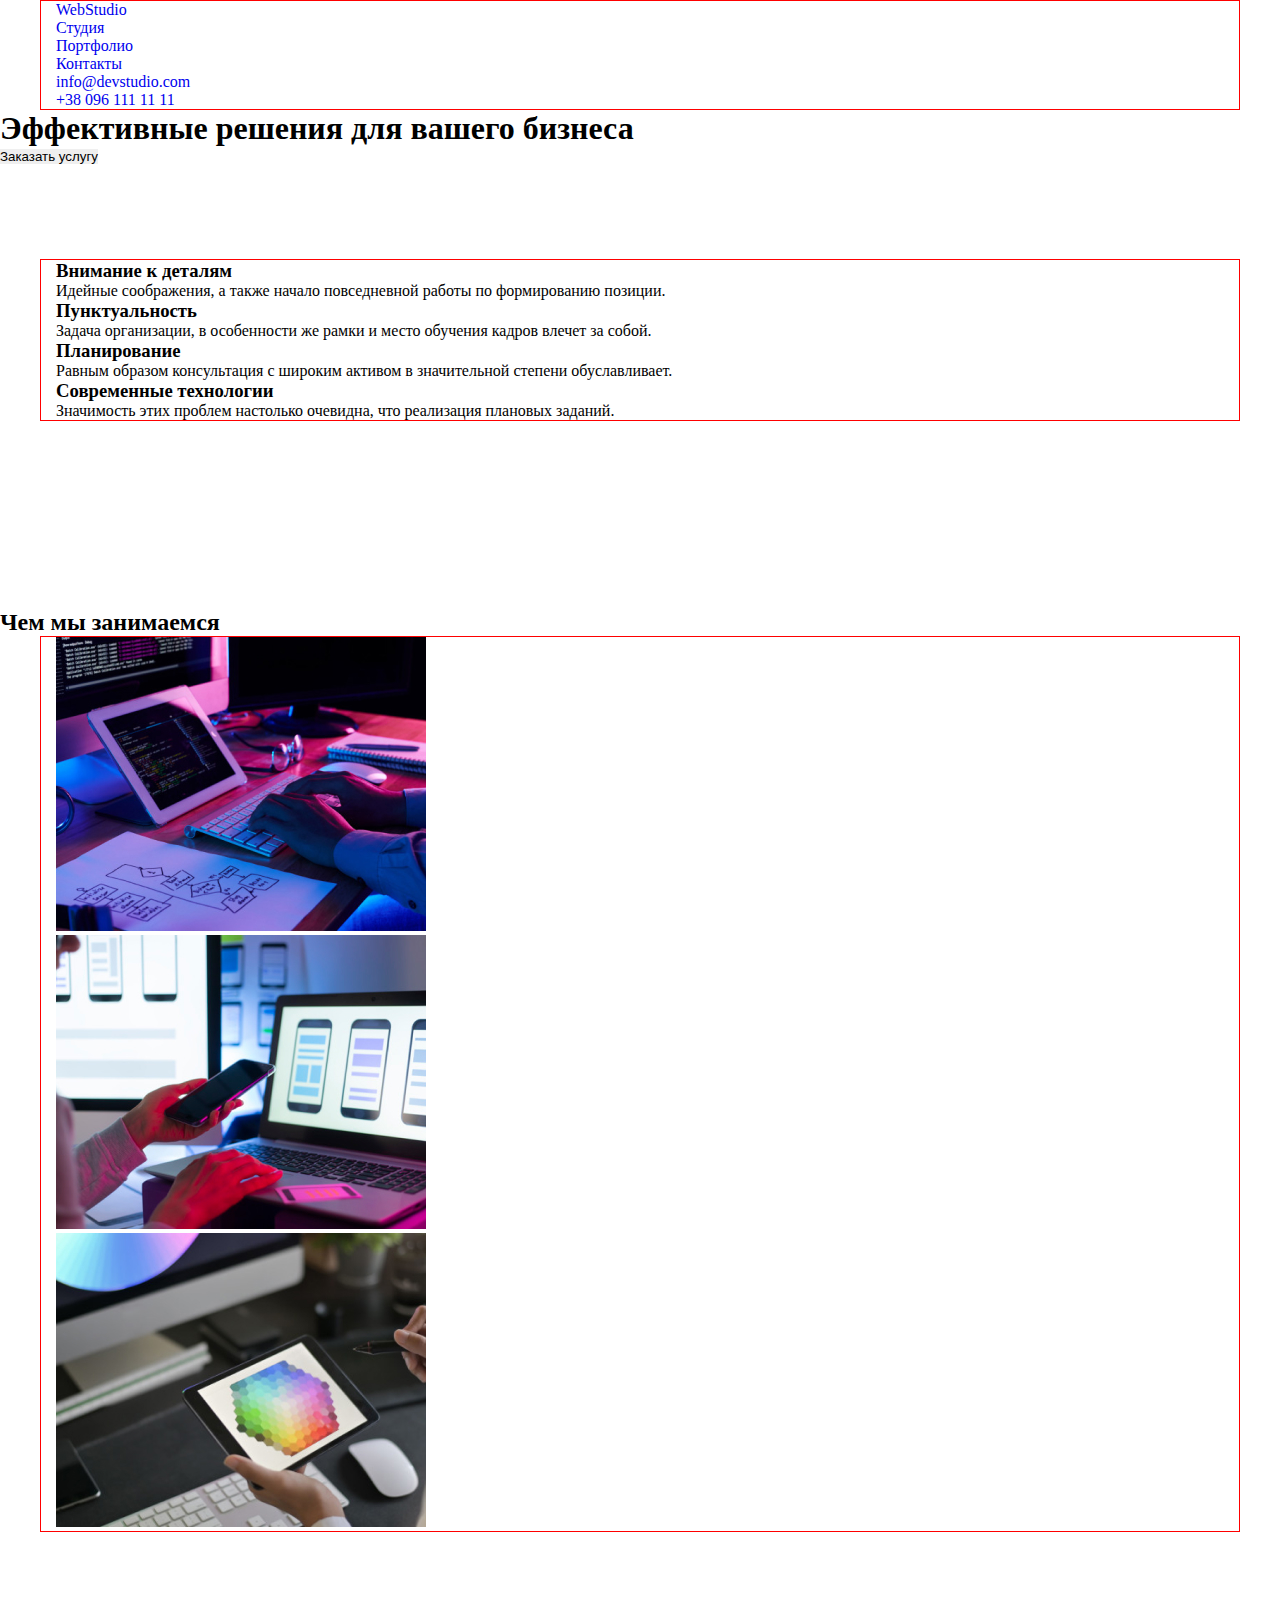
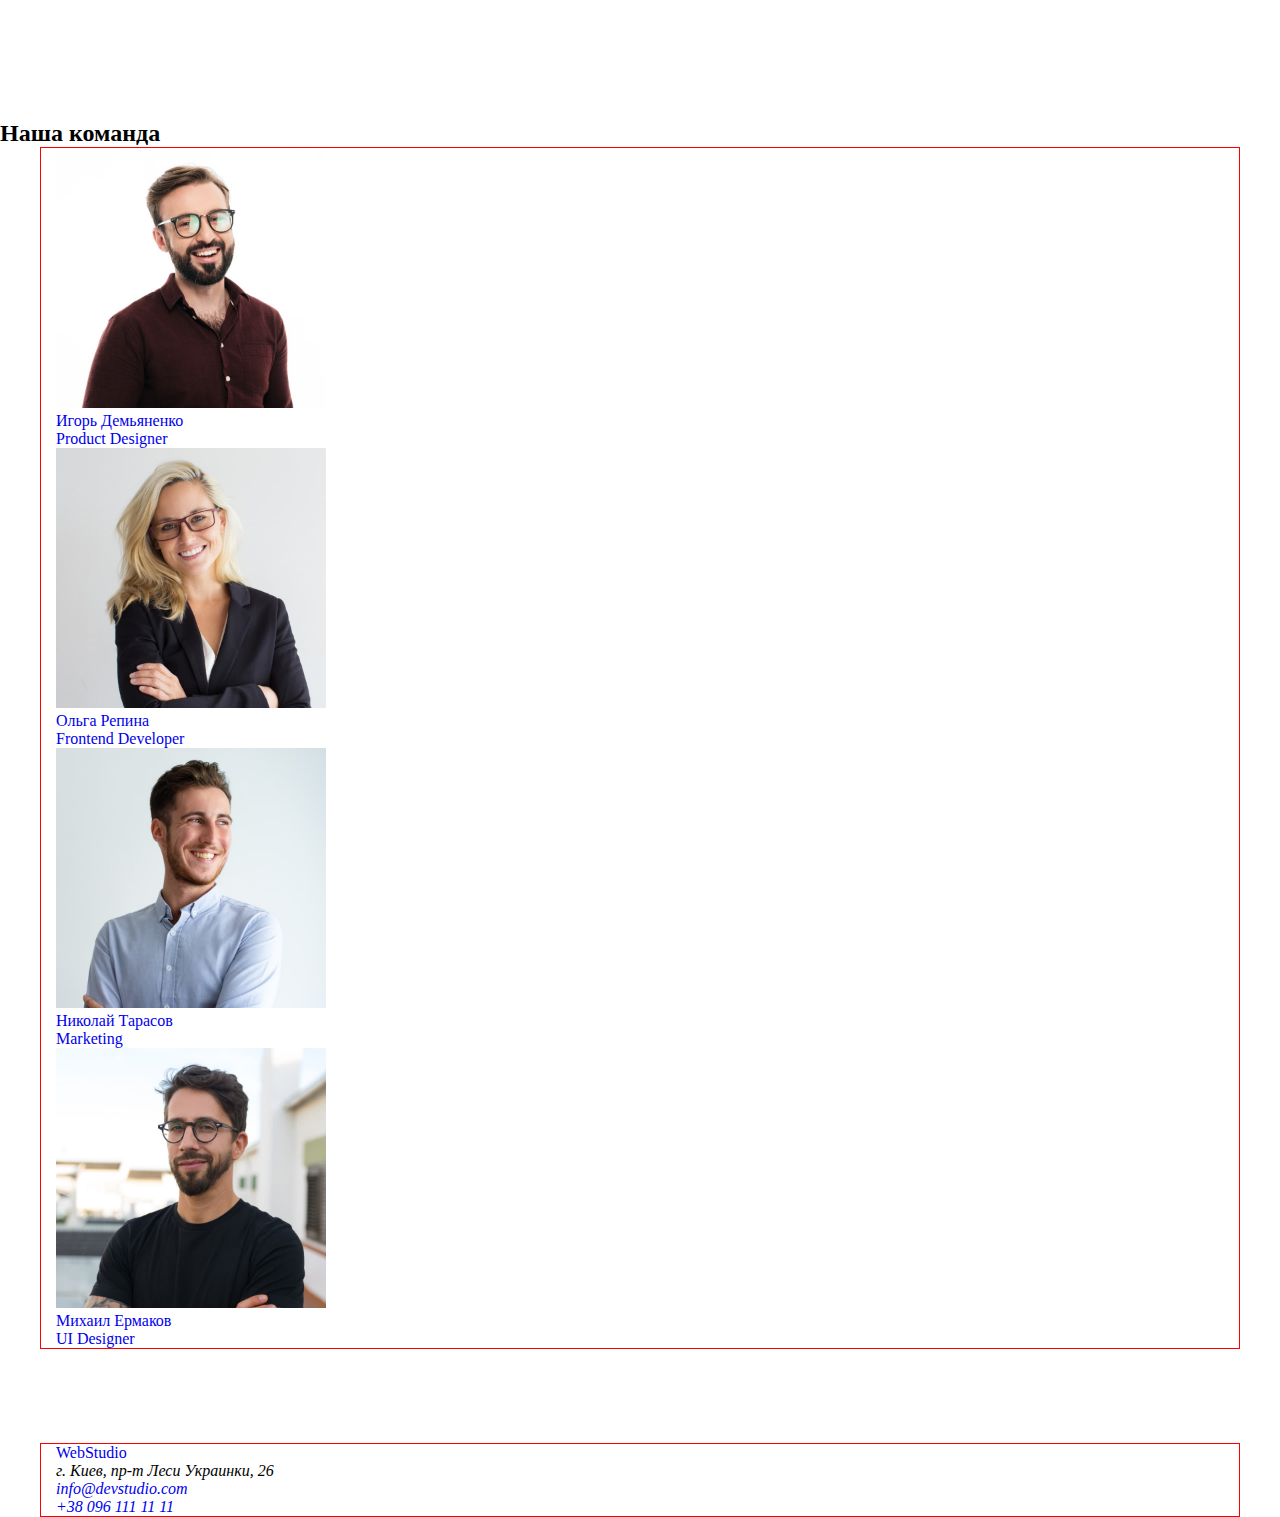
==== index.html @ f87c29f8 "index portfo" ====
<!DOCTYPE html>
<html lang="ru">
<head>
                  <meta charset="UTF-8">
                  <meta http-equiv="X-UA-Compatible" content="IE=edge">
                  <meta name="viewport" content="width=device-width, initial-scale=1.0">
                  <title>Студия</title>
                  <link rel="stylesheet" href="./css/styles.css"/>
                  <link rel="stylesheet" href="css/reset.css">
</head>
<body>
    <!--Site header-->
    <header> 
      <div class="container">
        <nav>
          <a href="index.html"><span>Web</span><span>Studio</span></a>

          <!-- Navigation to anoter pages -->
          <ul>                
        <li><a href="index.html">Студия</a></li>
        <li><a href="./portfolio.html">Портфолио</a></li>
        <li><a href="#">Контакты</a></li>
          </ul>
        </nav>
      
                
                  <!-- Contact info header-->  
                  <ul>    
                  <li><a  href="mailto:info@devstudio.com">info@devstudio.com</a></li>
                  <li><a  href="tel:+380961111111">+38 096 111 11 11</a></li>
                  </ul>
      </div>
    </header>

    <!--Main-->
    <main>

                <!--Hero-->
                <div> 
                <section>
                  <h1>Эффективные решения для вашего бизнеса</h1>
                  <button type="button">Заказать услугу</button>
                </section>                     
                </div>                 
                <!--Advantages-->   
                <section class="section">
                <h2 class="hedden-elem">Наши преимущества</h2>
                <div class="container">
                                  <ul>                
                                    <li><h3>Внимание к деталям</h3>
                                    <p>Идейные соображения, а также начало повседневной
                                     работы по формированию позиции.</p></li>

                                     <li><h3>Пунктуальность</h3>
                                    <p>Задача организации, в особенности же рамки и место
                                     обучения кадров влечет за собой.</p></li>

                                     <li><h3>Планирование</h3>
                                    <p>Равным образом консультация с широким активом в
                                     значительной степени обуславливает.</p></li>

                                    <li><h3>Современные технологии</h3>
                                    <p>Значимость этих проблем настолько очевидна, 
                                    что реализация плановых заданий.</p></li>
                                    
                                    
                                  </ul>
                </div>
                </section>

                <!--What do we do?-->
                <section class="section">
                  <h2>Чем мы занимаемся</h2>
                  <div class="container">
                  <ul>                
                                    <li> <img src="images/img1-sec-do.png" alt="написание кода" width="370" height="294"/></li>
                                    <li> <img src="images/img2-sec-do.png" alt="мобильные версии экранов" width="370" height="294"/></li>
                                    <li> <img src="images/img3-sec-do.png" alt="графика на планшете" width="370" height="294"/></li>
                  </ul>
                  </div>                                  
                </section>

                <!--Our team-->
                <section class="section">
                    <h2> Наша команда </h2>
                    <div class="container">
                    <ul>
                      <li><img src="images/img1-sec-team.jpg" alt="Игорь Демьяненко Продакт Дизайнер" width="270" height="260"><p><a href="/">Игорь Демьяненко</a></p><p lang="en"><a href="/">Product Designer</a></p></li>
                      <li><img src="images/img2-sec-team.jpg" alt="Ольга Репина Фронтендед Девелопер" width="270" height="260"><p><a href="/">Ольга Репина</a></p><p lang="en"><a href="/">Frontend Developer</a></li>
                      <li><img src="images/img3-sec-team.jpg" alt="Николай Тарасов Маркетинг" width="270" height="260"><p><a href="/">Николай Тарасов</a></p><p lang="en"><a href="/">Marketing</a></li>
                      <li><img src="images/img4-sec-team.jpg" alt="Михаил Ермаков Дизайнер пользовательского интерфейса" width="270" height="260"><p><a href="/">Михаил Ермаков</a></p><p lang="en"><a href="/">UI Designer</a></li>
                    </ul>
                    </div>
                </section>



    </main>

    <!--Footer-->
    <footer>
      <div class="container">
        <a href="/"><span>Web</span><span>Studio</span></a>
           <!-- Contact info Footer-->
          <address>
              <ul>            
                  <li>г. Киев, пр-т Леси Украинки, 26</li>    
                  <li><a  href="mailto:info@devstudio.com">info@devstudio.com</a></li>
                  <li><a  href="tel:+380961111111">+38 096 111 11 11</a></li>
              </ul>
          </address>
      </div>   
    </footer>
</body>
</html>
---- css/styles.css ----
.section {
    padding: 94px 0;
}

.container {
    padding: 0 15px;
    width: 1200px;
    border: 1px solid red;
    margin: 0 auto;
}

.hedden-elem {
    width: 1px;
    height: 1px;
    overflow: hidden;
    opacity: 0;
    margin-top: -1px;
}





/* ===============Header styles 🧐 starts here========== */


/* ===============Header styles 🧐 starts here========== */
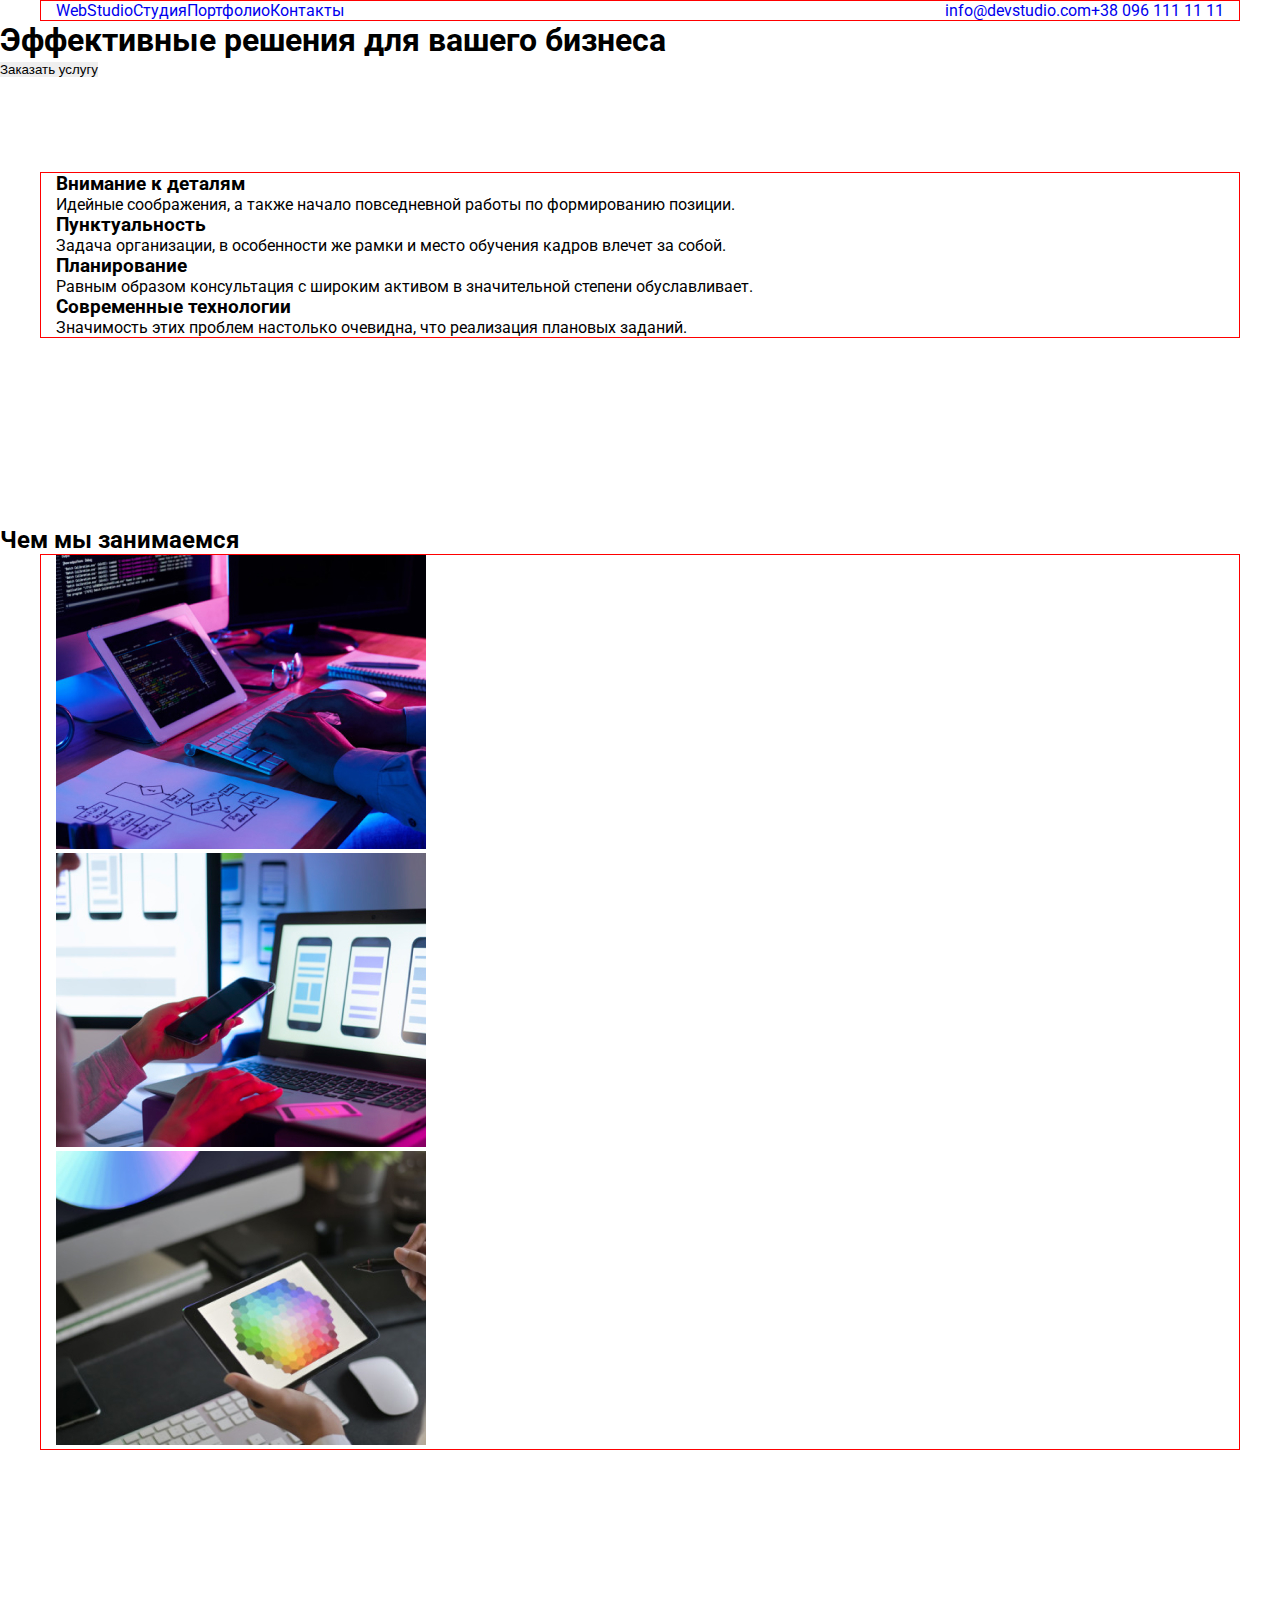
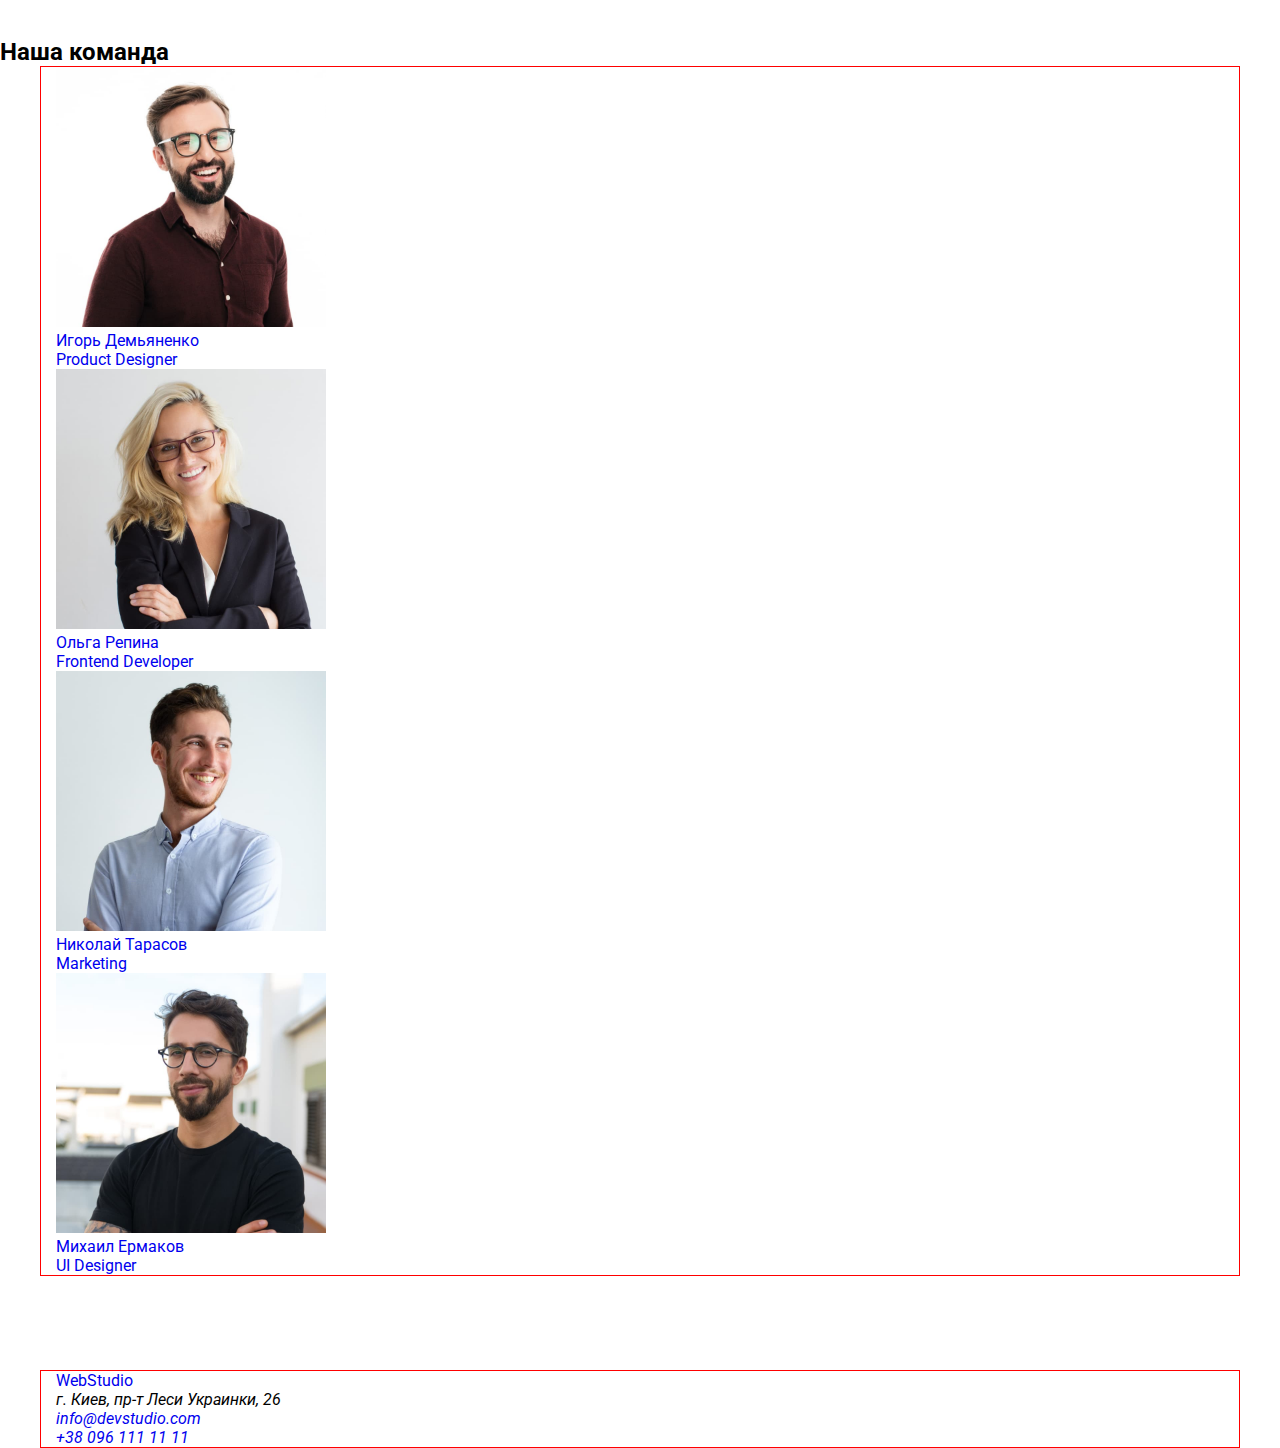
==== commit 57193d19: "index + styles" ====
--- a/index.html
+++ b/index.html
@@ -5,6 +5,9 @@
                   <meta http-equiv="X-UA-Compatible" content="IE=edge">
                   <meta name="viewport" content="width=device-width, initial-scale=1.0">
                   <title>Студия</title>
+                  <link rel="preconnect" href="https://fonts.googleapis.com">
+                  <link rel="preconnect" href="https://fonts.gstatic.com" crossorigin>
+                  <link href="https://fonts.googleapis.com/css2?family=Raleway:wght@700&family=Roboto:wght@400;500;700;900&display=swap" rel="stylesheet">
                   <link rel="stylesheet" href="./css/styles.css"/>
                   <link rel="stylesheet" href="css/reset.css">
 </head>
@@ -16,7 +19,7 @@
           <a href="index.html"><span>Web</span><span>Studio</span></a>
 
           <!-- Navigation to anoter pages -->
-          <ul>                
+          <ul class="links">                
         <li><a href="index.html">Студия</a></li>
         <li><a href="./portfolio.html">Портфолио</a></li>
         <li><a href="#">Контакты</a></li>
@@ -25,7 +28,7 @@
       
                 
                   <!-- Contact info header-->  
-                  <ul>    
+                  <ul class="contacts">    
                   <li><a  href="mailto:info@devstudio.com">info@devstudio.com</a></li>
                   <li><a  href="tel:+380961111111">+38 096 111 11 11</a></li>
                   </ul>
--- a/css/styles.css
+++ b/css/styles.css
@@ -1,3 +1,6 @@
+body{
+    font-family: 'Roboto', sans-serif;
+}
 .section {
     padding: 94px 0;
 }
@@ -16,13 +19,15 @@
     opacity: 0;
     margin-top: -1px;
 }
-
-
-
-
-
 /* ===============Header styles 🧐 starts here========== */
 
+nav,
+.links,
+.contacts,
+header .container {
+    display: flex;
+    justify-content: space-between;
+}
 
 /* ===============Header styles 🧐 starts here========== */
 
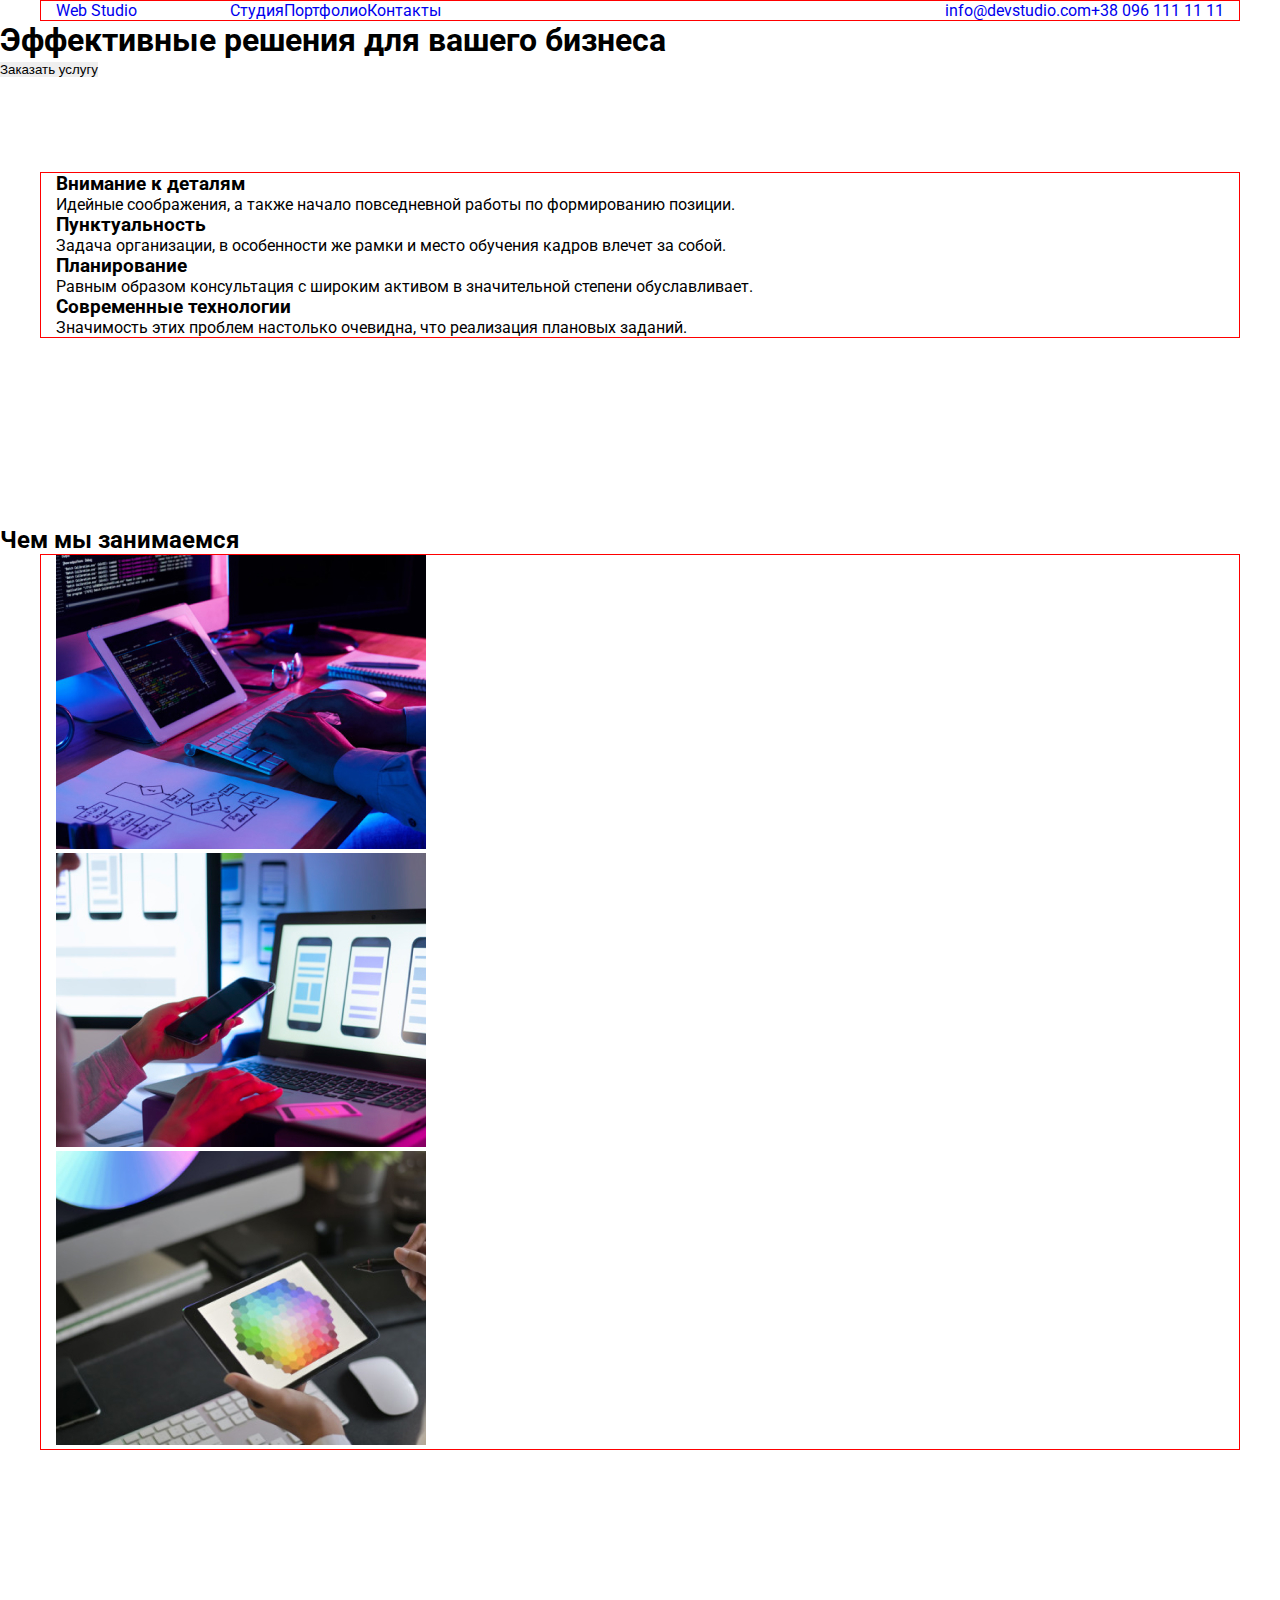
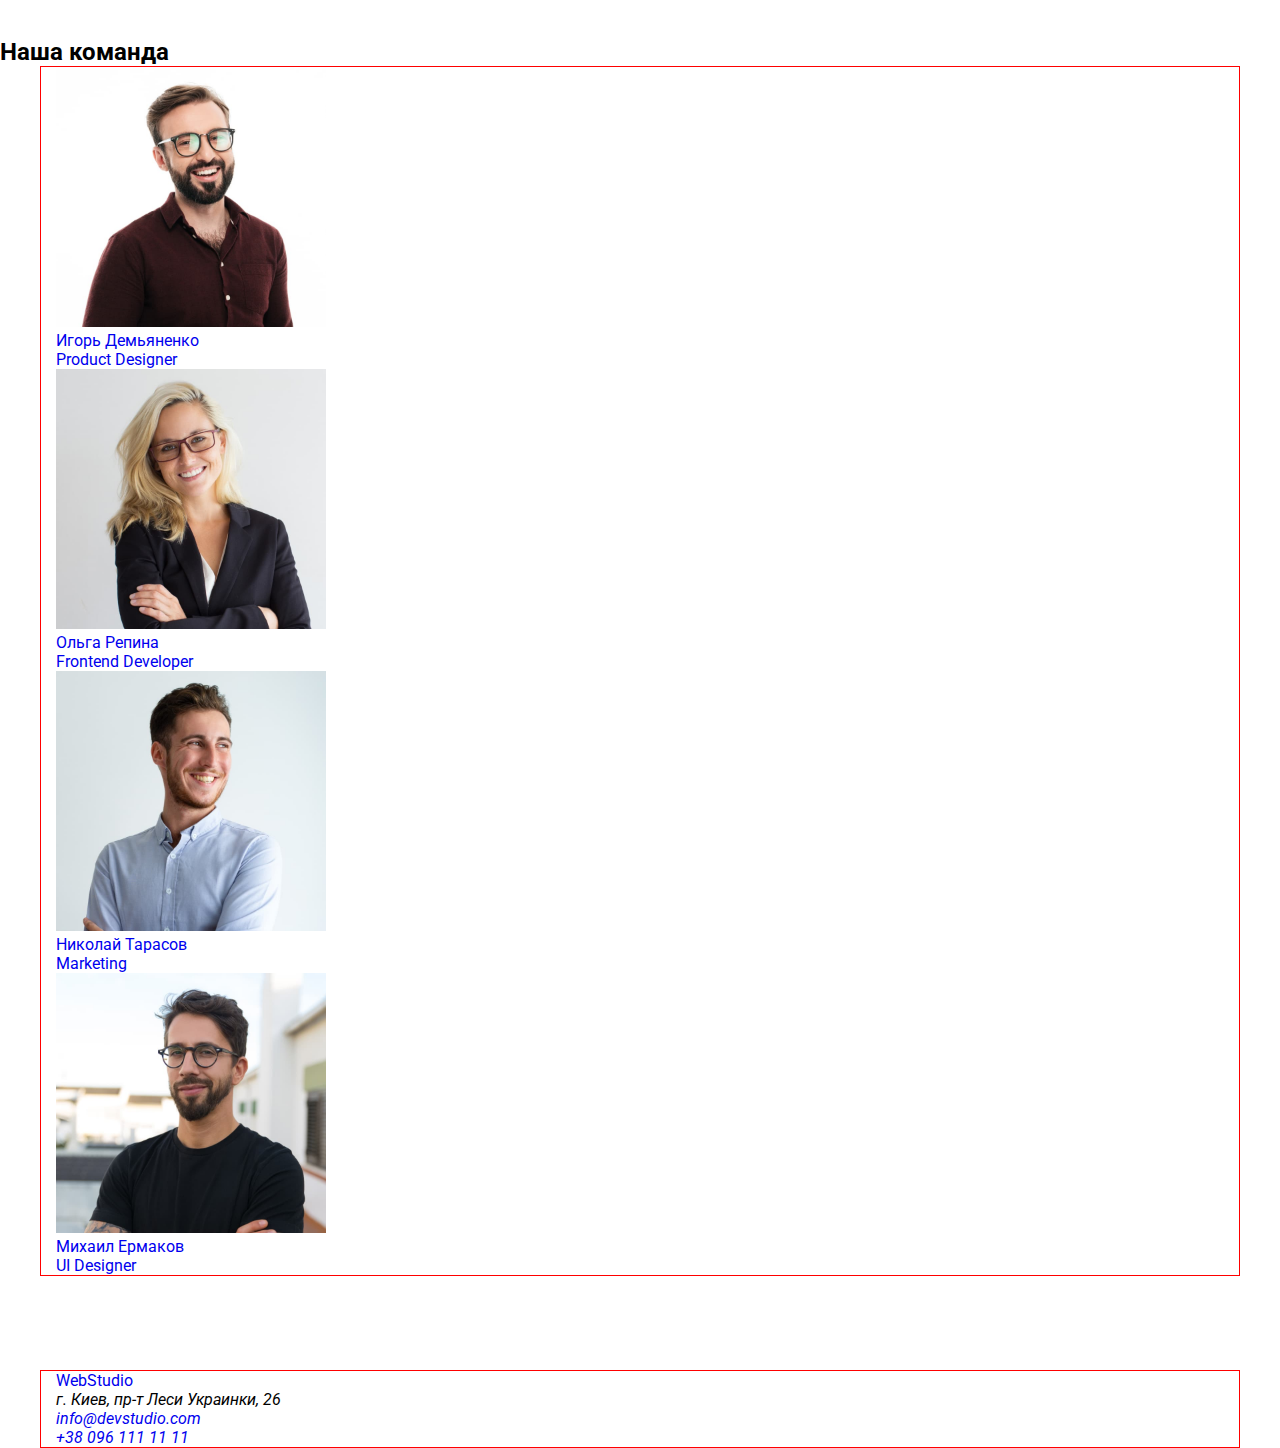
==== commit 1253d20e: "INDEX PORT" ====
--- a/index.html
+++ b/index.html
@@ -16,7 +16,8 @@
     <header> 
       <div class="container">
         <nav>
-          <a href="index.html"><span>Web</span><span>Studio</span></a>
+          <a href="index.html" class="logo"><span>Web</span> <span>Studio</span></a>
+
 
           <!-- Navigation to anoter pages -->
           <ul class="links">                
--- a/css/styles.css
+++ b/css/styles.css
@@ -29,6 +29,10 @@
     justify-content: space-between;
 }
 
+header .logo {
+    margin-right: 93px;
+}
+
 /* ===============Header styles 🧐 starts here========== */
 
 
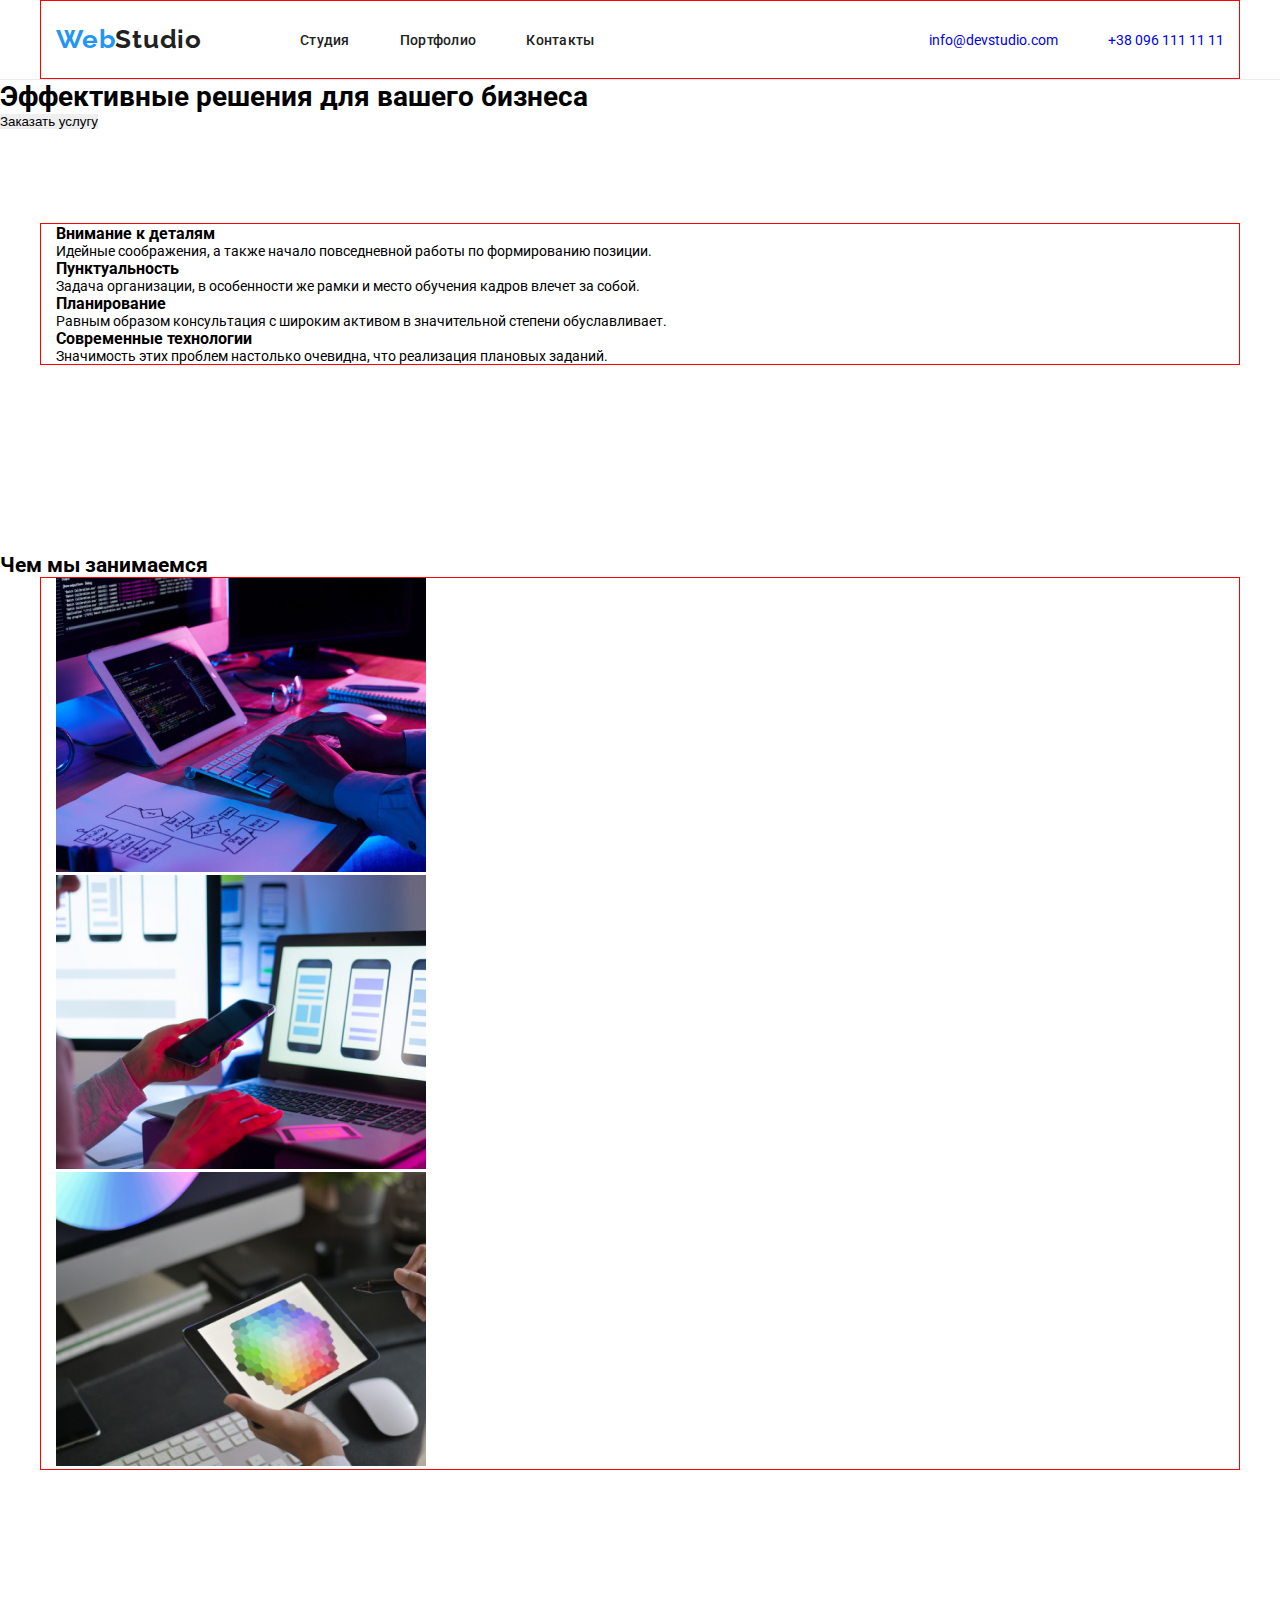
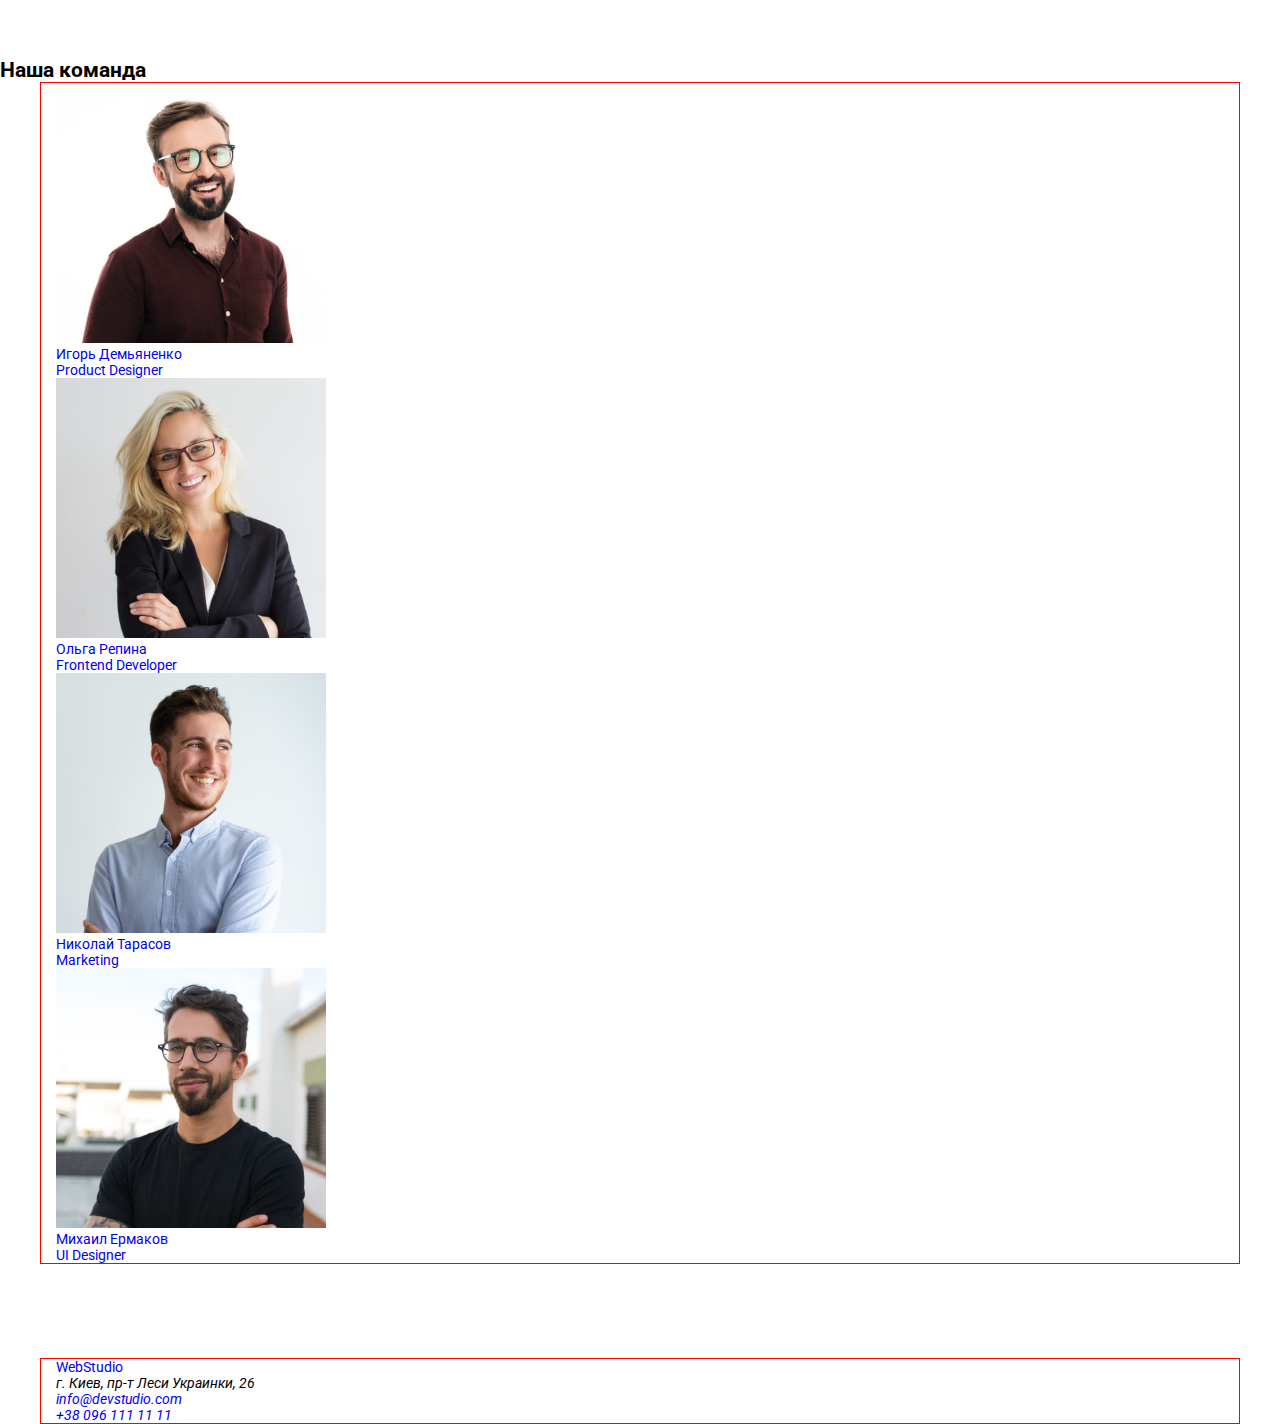
==== commit 8a29614e: "ind + port" ====
--- a/index.html
+++ b/index.html
@@ -16,7 +16,7 @@
     <header> 
       <div class="container">
         <nav>
-          <a href="index.html" class="logo"><span>Web</span> <span>Studio</span></a>
+          <a href="index.html" class="logo"><span>Web</span> <span class="logo-color-black">Studio</span></a>
 
 
           <!-- Navigation to anoter pages -->
--- a/css/styles.css
+++ b/css/styles.css
@@ -1,5 +1,12 @@
+:root {
+    --main-color: #212121;
+    --sec-color: #757575;
+    --act-color: #2196F3;
+}
 body{
     font-family: 'Roboto', sans-serif;
+    font-style: normal;
+    font-size: 14px;
 }
 .section {
     padding: 94px 0;
@@ -29,9 +36,58 @@
     justify-content: space-between;
 }
 
+header{
+    border-bottom: 1px solid #ececec;
+}
 header .logo {
     margin-right: 93px;
+    display: flex;
+    align-items: center;
 }
+
+.logo {
+    font-family: "Raleway", sans-serif;
+    
+    font-weight: bold;
+    font-size: 26px;
+    line-height: calc(31/26);
+    letter-spacing: 0.03em;
+    color: var(--act-color);
+}
+
+.logo-color-black {
+    color: var(--main-color);
+    display: inline-block;
+    margin-right: 5px;
+}
+
+.links li a {
+    margin-right: 50px;
+    display: inline-block;
+    padding: 30.5px 0;
+    cursor: pointer;
+    color: var(--main-color);
+    font-weight: 500;
+    line-height: calc(16/14);
+    letter-spacing: 0.02em;
+}
+
+.links li:last-child a {
+    margin-right: 0px;
+    
+}
+
+.contacts li a {
+    margin-left: 50px;
+    display: inline-block;
+    padding: 30.5px 0;
+    cursor: pointer;
+}
+
+.contacts li:first-child a {
+    margin-left: 0px;
+}
+
 
 /* ===============Header styles 🧐 starts here========== */
 
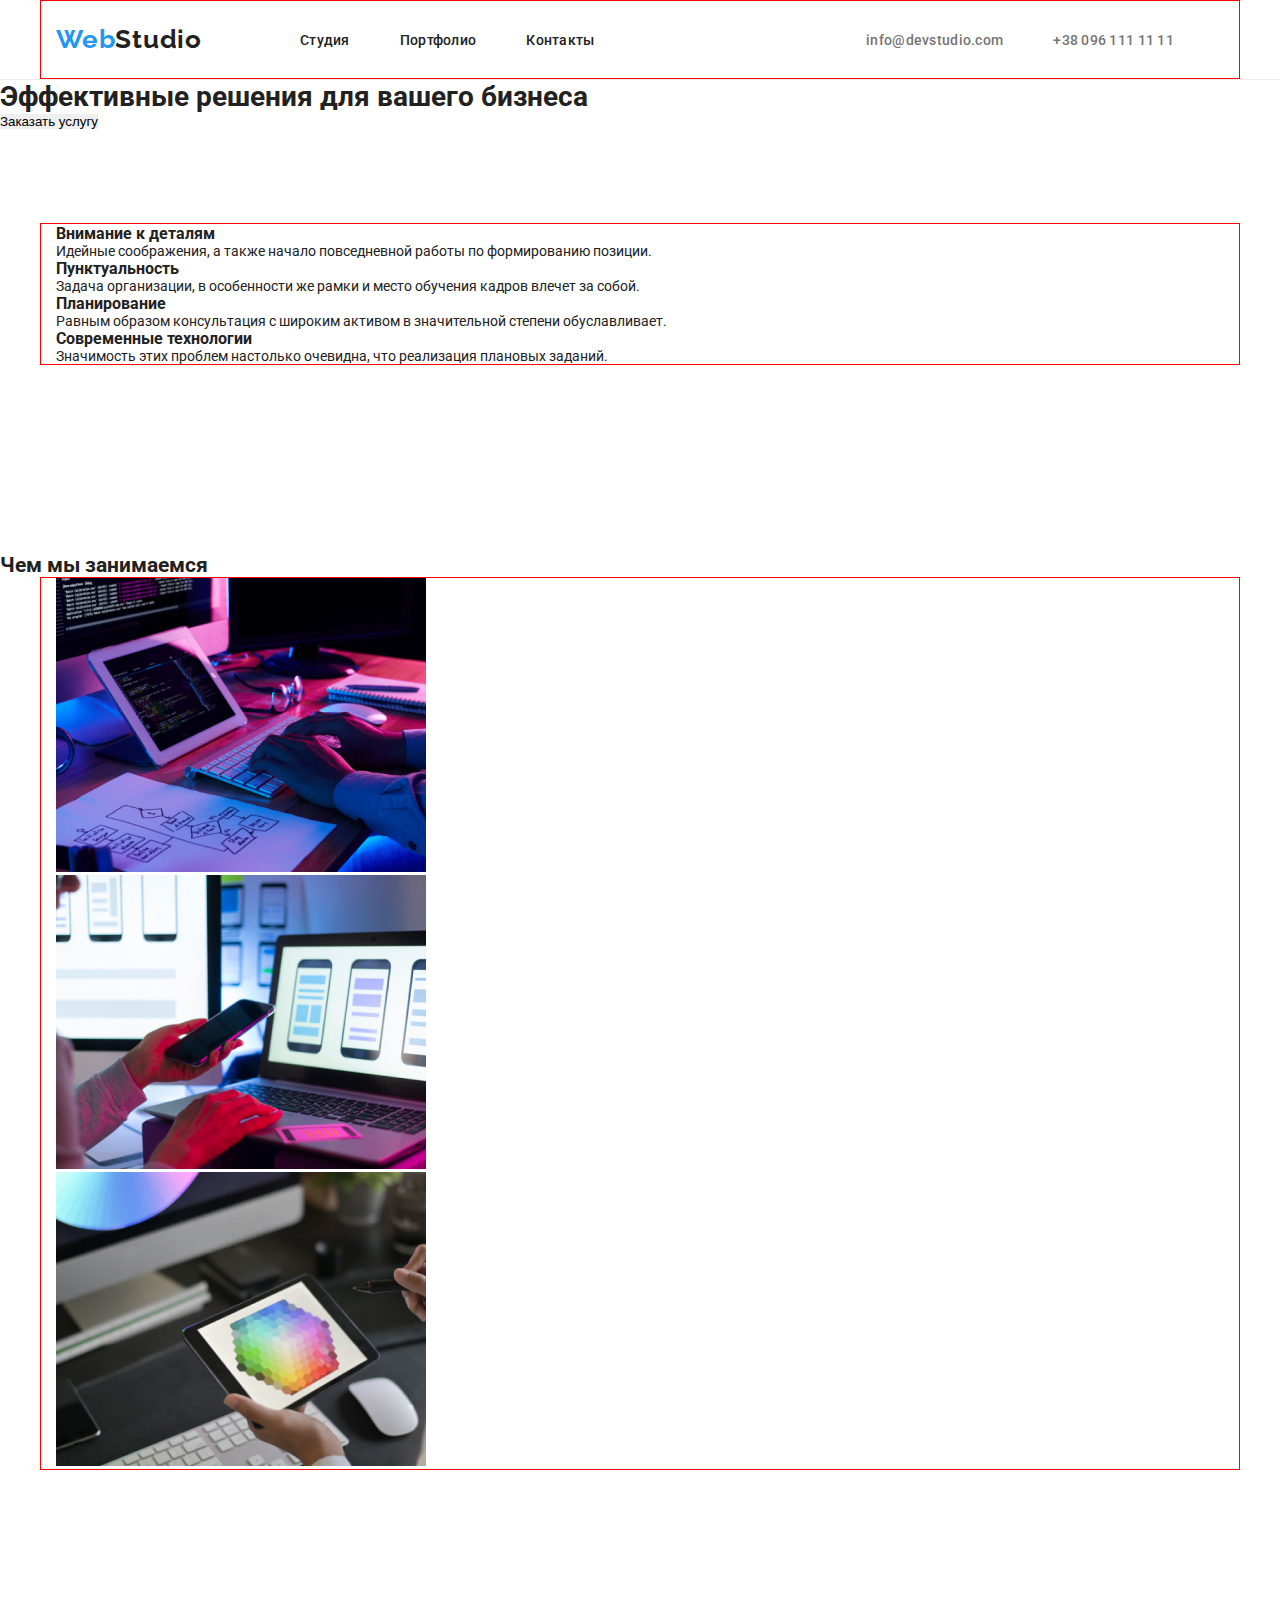
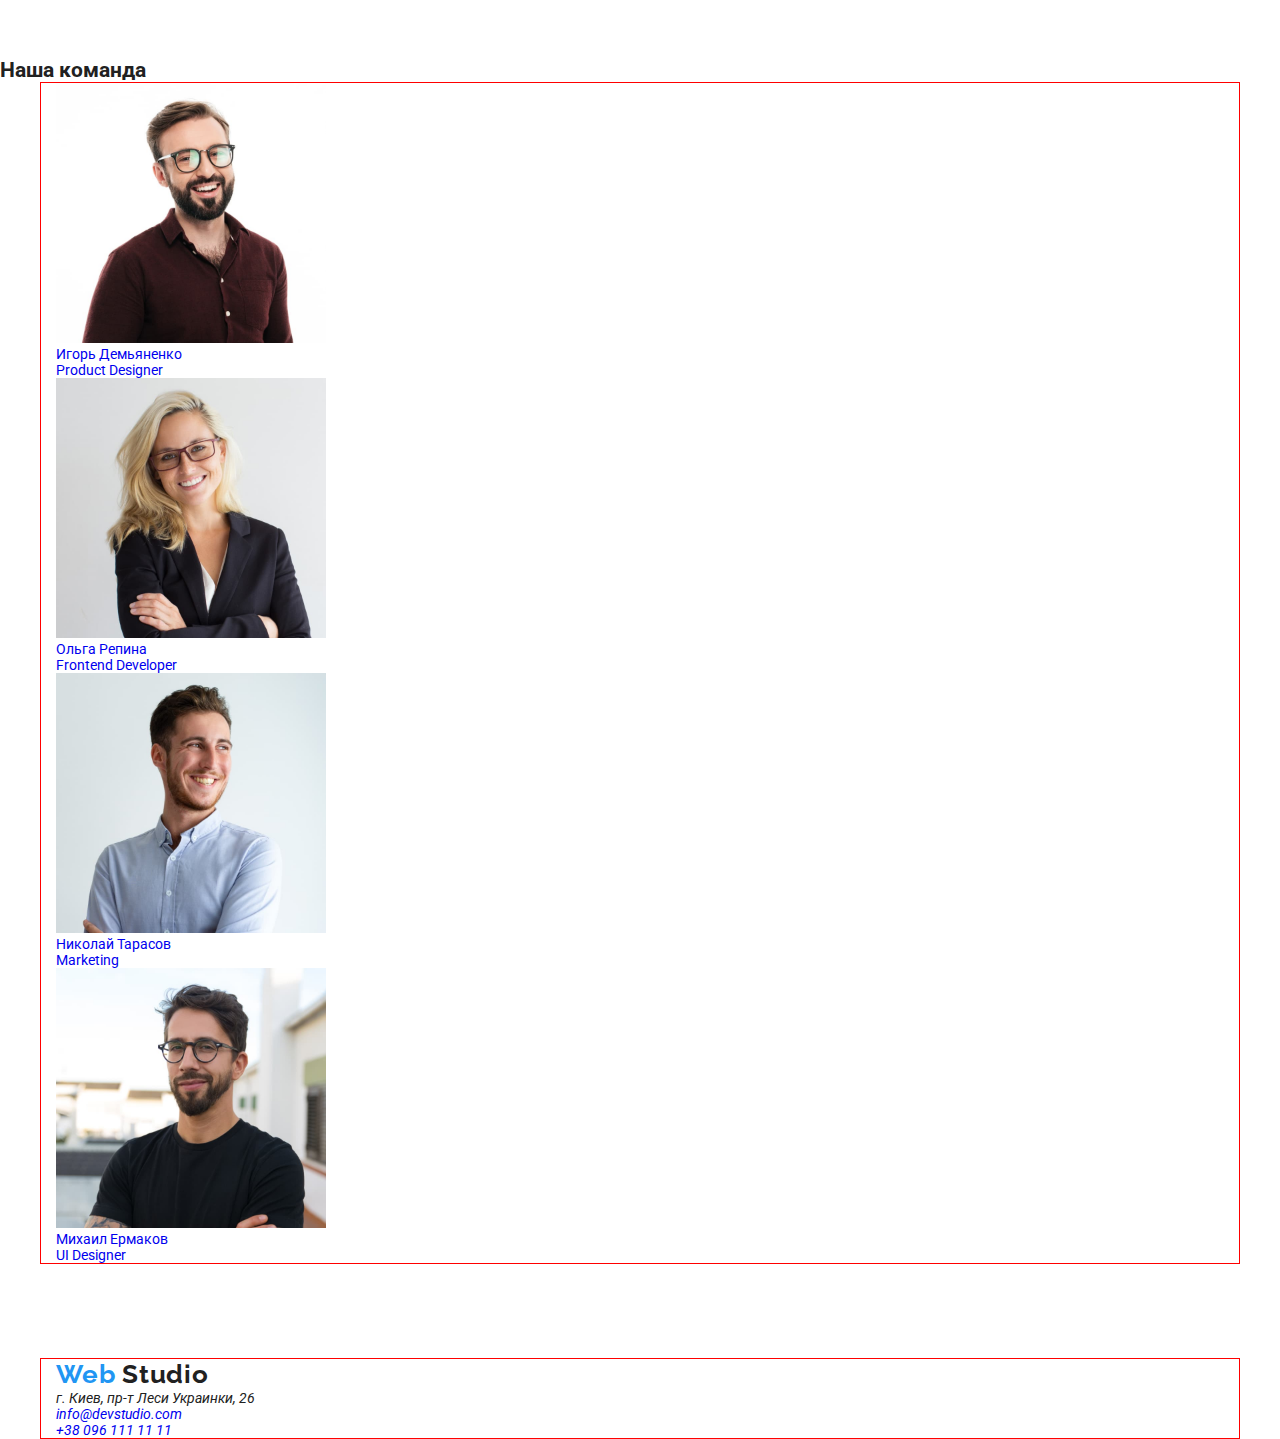
==== commit d94d3f5d: "htmls +css" ====
--- a/index.html
+++ b/index.html
@@ -21,9 +21,9 @@
 
           <!-- Navigation to anoter pages -->
           <ul class="links">                
-        <li><a href="index.html">Студия</a></li>
-        <li><a href="./portfolio.html">Портфолио</a></li>
-        <li><a href="#">Контакты</a></li>
+        <li><a href="index.html" class="links">Студия</a></li>
+        <li><a href="./portfolio.html" class="links">Портфолио</a></li>
+        <li><a href="#" class="links">Контакты</a></li>
           </ul>
         </nav>
       
@@ -41,9 +41,9 @@
 
                 <!--Hero-->
                 <div> 
-                <section>
-                  <h1>Эффективные решения для вашего бизнеса</h1>
-                  <button type="button">Заказать услугу</button>
+                <section class="hero">
+                  <h1 class="hero-title">Эффективные решения для вашего бизнеса</h1>
+                  <button class="hero-btn" type="button">Заказать услугу</button>
                 </section>                     
                 </div>                 
                 <!--Advantages-->   
@@ -104,7 +104,7 @@
     <!--Footer-->
     <footer>
       <div class="container">
-        <a href="/"><span>Web</span><span>Studio</span></a>
+        <a href="index.html" class="logo"><span>Web</span> <span class="logo-color-black">Studio</span></a>
            <!-- Contact info Footer-->
           <address>
               <ul>            
--- a/css/styles.css
+++ b/css/styles.css
@@ -7,6 +7,7 @@
     font-family: 'Roboto', sans-serif;
     font-style: normal;
     font-size: 14px;
+    color: #212121;
 }
 .section {
     padding: 94px 0;
@@ -47,7 +48,7 @@
 
 .logo {
     font-family: "Raleway", sans-serif;
-    
+    font-style: normal;
     font-weight: bold;
     font-size: 26px;
     line-height: calc(31/26);
@@ -60,12 +61,11 @@
     display: inline-block;
     margin-right: 5px;
 }
-
+.contacts li a,
 .links li a {
     margin-right: 50px;
     display: inline-block;
     padding: 30.5px 0;
-    cursor: pointer;
     color: var(--main-color);
     font-weight: 500;
     line-height: calc(16/14);
@@ -78,22 +78,138 @@
 }
 
 .contacts li a {
-    margin-left: 50px;
-    display: inline-block;
-    padding: 30.5px 0;
-    cursor: pointer;
+    margin: 0 0 0 50;
+    color: var(--sec-color);
+}
+
+.contacts li a:hover,
+.contacts li a:focus,
+.links li a:focus,
+.links li a:hover {
+    color: var(--act-color);
 }
 
 .contacts li:first-child a {
     margin-left: 0px;
 }
-
-
-/* ===============Header styles 🧐 starts here========== */
-
-
-
-
-
-
-
+/* ===============Header styles 🧐 ends here========== */
+
+.links {
+    font-style: normal;
+    font-weight: 500;
+    font-size: 14px;
+    line-height: 1.14;
+    color: #212121;
+  }
+  .contacts {
+    font-style: normal;
+    font-weight: 500;
+    font-size: 14px;
+    line-height: 1.14;
+    color: #757575;
+  }
+  .links:hover {
+    color: var(--active-color);
+  }
+  .contacts:hover {
+    color: var(--active-color);
+  }
+  .title {
+    font-weight: 900;
+    font-size: 44px;
+    line-height: 1.4;
+    color: #FFFFFF;
+    background-color: #2F303A;
+  }
+  .title-button {
+    font-weight: bold;
+    font-size: 16px;
+    line-height: 1.9;
+    color: #fff;
+    background-color: #188CE8;
+  }
+  .hidden {
+    font-weight: bold;
+    font-size: 36px;
+    line-height: 1.7;
+    overflow: hidden;
+    opacity: 0;
+  }
+  .benefits {
+    font-weight: 700;
+    font-size: 14px;
+    line-height: 1.2;
+    text-transform: uppercase;
+  }
+  .second-title {
+    font-weight: bold;
+    font-size: 36px;
+    line-height: 1.7;
+  }
+  .sub-title {
+    font-weight: 400px;
+    font-size: 14px;
+    line-height: 1.4;
+    color: #757575;
+  }
+  .sub-benefits {
+    font-weight: normal;
+    font-size: 14px;
+    line-height: 1.7;
+  }
+  .team {
+    font-weight: 500;
+    font-size: 16px;
+    line-height: 1.9;
+  }
+  .team-jobs {
+    font-weight: normal;
+    font-size: 16px;
+    line-height: 1.9;
+    color: #757575;
+  }
+  .address,
+  .communication {
+    font-family: Roboto;
+    font-style: normal;
+    font-weight: normal;
+    font-size: 14px;
+    line-height: 1.7;
+    color: #FFFFFF;
+    background-color: #2F303A;
+  }
+  .communication {
+    color: rgba(255, 255, 255, 0.6);
+    background-color: #2F303A;
+  }
+  button:hover {
+    color: #fff;
+    background-color: #2196F3;
+  }
+  button:focus {
+    color: #212121;
+    background-color: #F5F4FA;
+  }
+  .sub-title-buttons {
+    font-weight: 500;
+    font-size: 16px;
+    line-height: 1.6;
+    letter-spacing: 0.03em;
+  }
+  .button-style {
+    font-weight: 500;
+    font-size: 16px;
+    line-height: 1.6;
+    letter-spacing: 0.03em;
+  }
+  .image-name {
+    font-weight: bold;
+    font-size: 18px;
+    line-height: 2;
+  }
+  .image-description {
+    font-weight: normal;
+    font-size: 16px;
+    line-height: 1.9;
+    color: #757575;
+  }
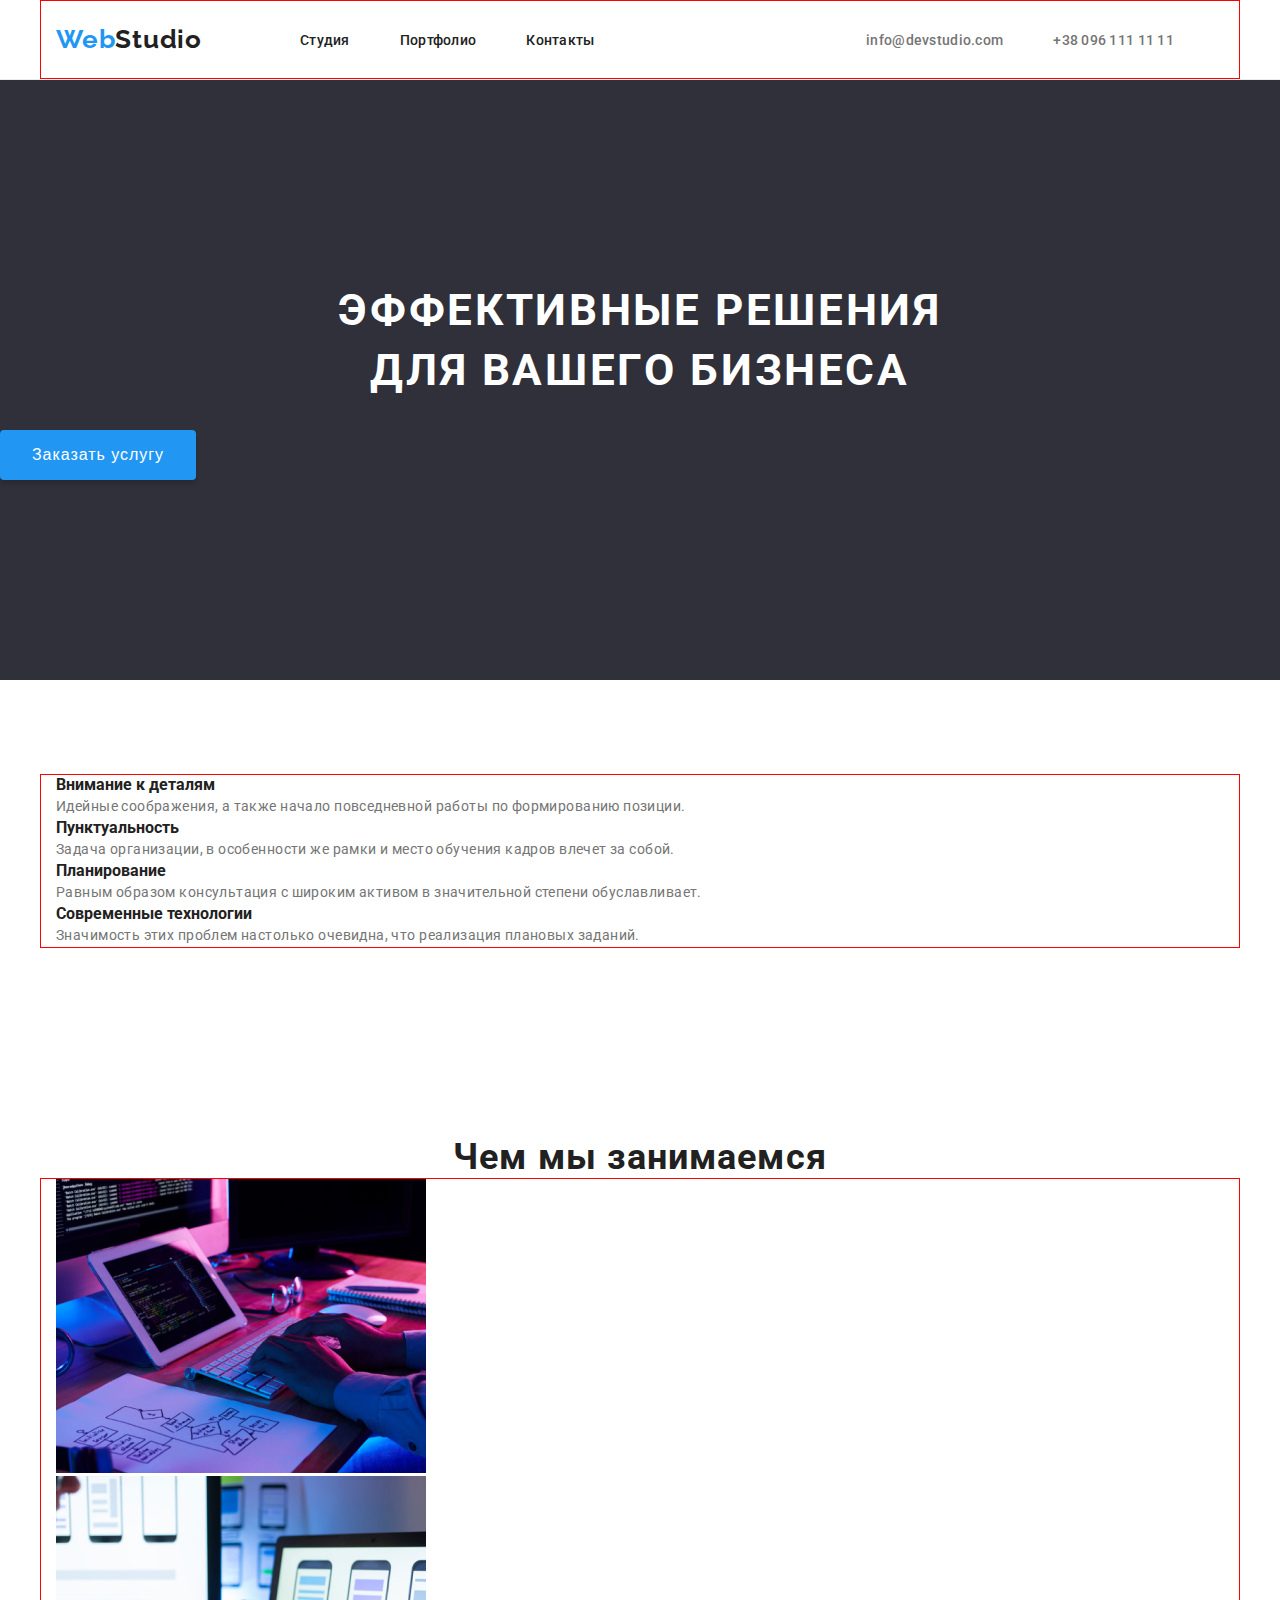
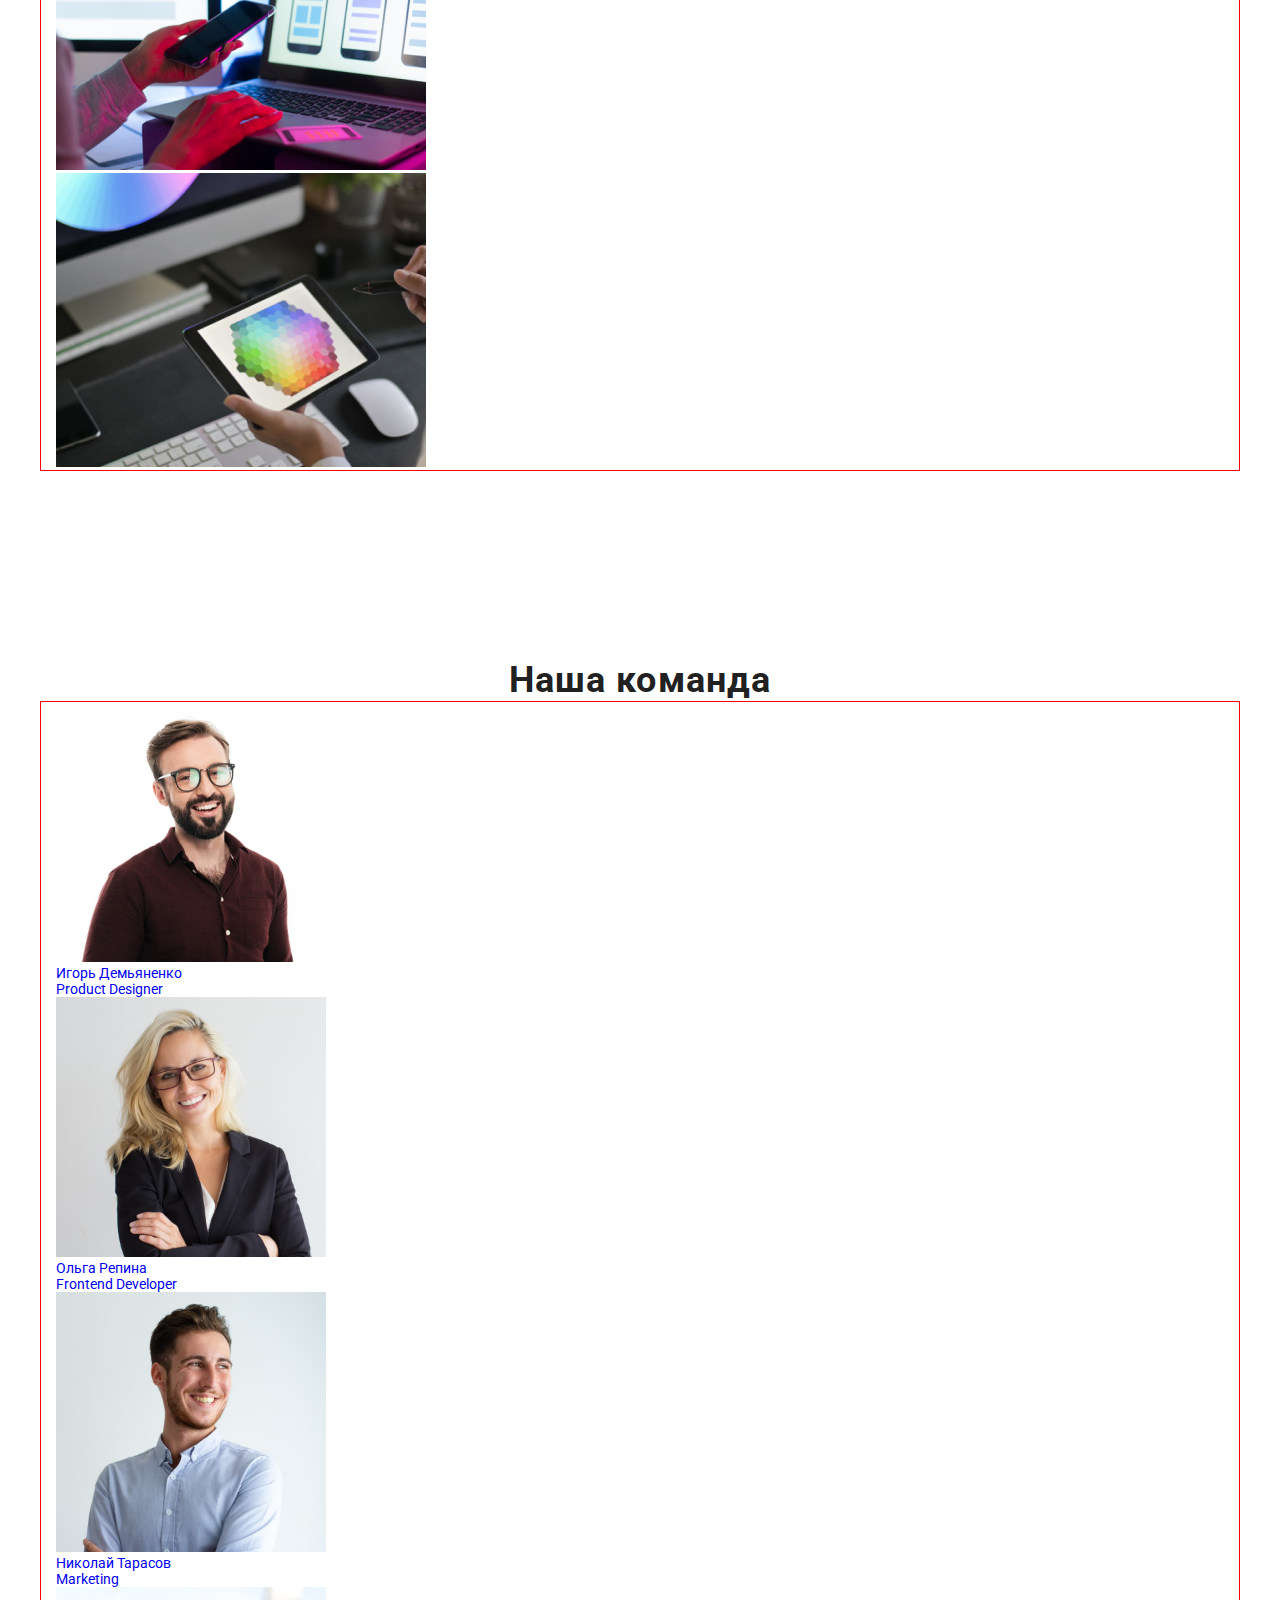
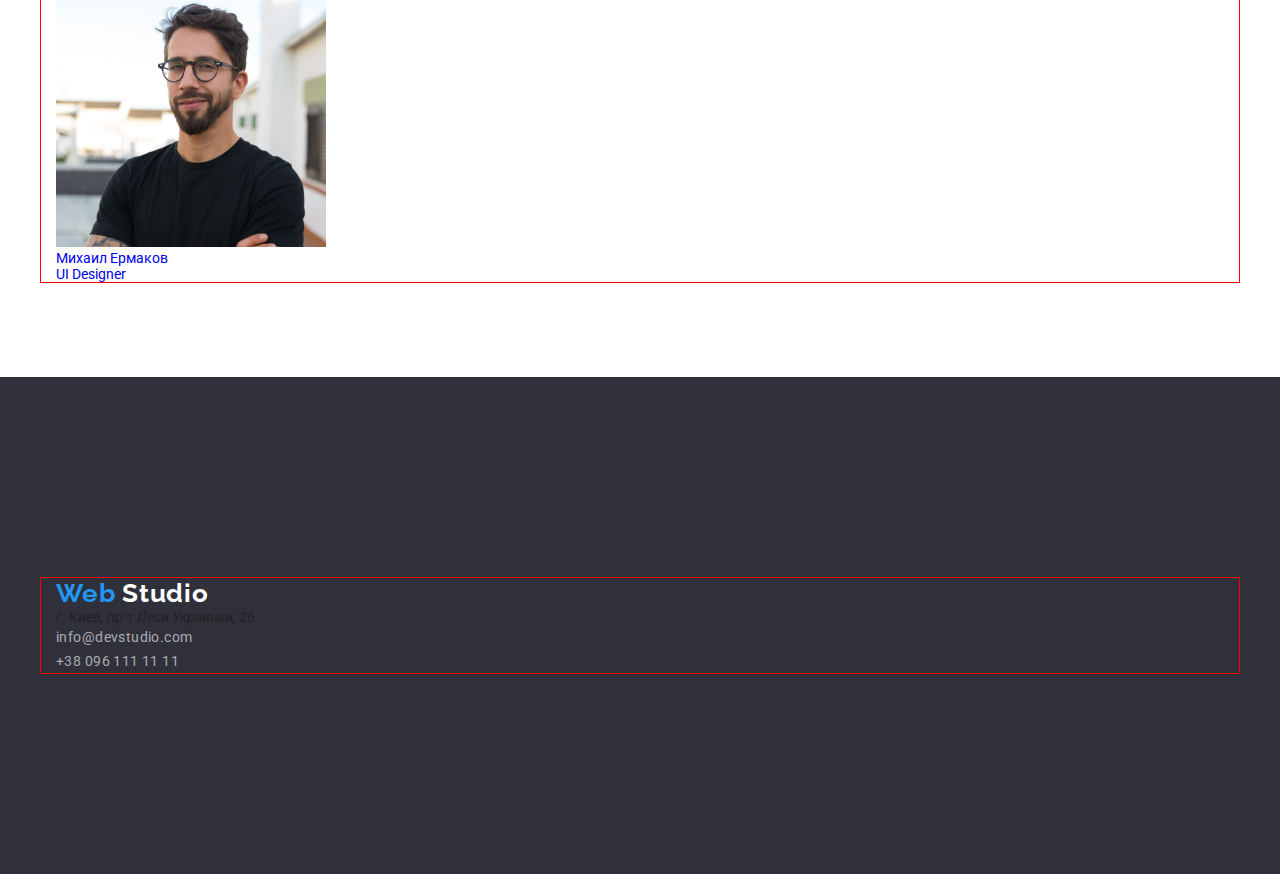
==== commit 549522df: "index+css" ====
--- a/index.html
+++ b/index.html
@@ -51,20 +51,20 @@
                 <h2 class="hedden-elem">Наши преимущества</h2>
                 <div class="container">
                                   <ul>                
-                                    <li><h3>Внимание к деталям</h3>
-                                    <p>Идейные соображения, а также начало повседневной
+                                    <li><h3 class="advantages">Внимание к деталям</h3>
+                                    <p class="advantages-text">Идейные соображения, а также начало повседневной
                                      работы по формированию позиции.</p></li>
 
-                                     <li><h3>Пунктуальность</h3>
-                                    <p>Задача организации, в особенности же рамки и место
+                                     <li><h3 class="advantages">Пунктуальность</h3>
+                                    <p class="advantages-text">Задача организации, в особенности же рамки и место
                                      обучения кадров влечет за собой.</p></li>
 
-                                     <li><h3>Планирование</h3>
-                                    <p>Равным образом консультация с широким активом в
+                                     <li><h3 class="advantages">Планирование</h3>
+                                    <p class="advantages-text">Равным образом консультация с широким активом в
                                      значительной степени обуславливает.</p></li>
 
-                                    <li><h3>Современные технологии</h3>
-                                    <p>Значимость этих проблем настолько очевидна, 
+                                    <li><h3 class="advantages">Современные технологии</h3>
+                                    <p class="advantages-text">Значимость этих проблем настолько очевидна, 
                                     что реализация плановых заданий.</p></li>
                                     
                                     
@@ -102,17 +102,15 @@
     </main>
 
     <!--Footer-->
-    <footer>
+    <footer class="footer">
       <div class="container">
-        <a href="index.html" class="logo"><span>Web</span> <span class="logo-color-black">Studio</span></a>
+        <a href="index.html" class="logo"><span>Web</span> <span class="logo-color-white">Studio</span></a>
            <!-- Contact info Footer-->
-          <address>
               <ul>            
-                  <li>г. Киев, пр-т Леси Украинки, 26</li>    
-                  <li><a  href="mailto:info@devstudio.com">info@devstudio.com</a></li>
-                  <li><a  href="tel:+380961111111">+38 096 111 11 11</a></li>
+                  <li><address>г. Киев, пр-т Леси Украинки, 26</address></li>    
+                  <li><a class="address-footer" href="mailto:info@devstudio.com">info@devstudio.com</a></li>
+                  <li><a class="address-footer" href="tel:+380961111111">+38 096 111 11 11</a></li>
               </ul>
-          </address>
       </div>   
     </footer>
 </body>
--- a/css/styles.css
+++ b/css/styles.css
@@ -61,6 +61,10 @@
     display: inline-block;
     margin-right: 5px;
 }
+
+.logo-color-white {
+    color: #FFFFFF;
+}
 .contacts li a,
 .links li a {
     margin-right: 50px;
@@ -94,122 +98,110 @@
 }
 /* ===============Header styles 🧐 ends here========== */
 
-.links {
-    font-style: normal;
-    font-weight: 500;
-    font-size: 14px;
-    line-height: 1.14;
-    color: #212121;
-  }
-  .contacts {
-    font-style: normal;
-    font-weight: 500;
-    font-size: 14px;
-    line-height: 1.14;
-    color: #757575;
-  }
-  .links:hover {
-    color: var(--active-color);
-  }
-  .contacts:hover {
-    color: var(--active-color);
-  }
-  .title {
-    font-weight: 900;
+/* ===============Hero styles 🧐 starts here========== */
+
+.hero {
+    background: #2f303a;
+    padding: 200px 0;
+    max-width: 1600px;
+    margin: 0px auto;
+}
+
+.hero-title {
     font-size: 44px;
-    line-height: 1.4;
+    text-transform: uppercase;
+    max-width: 650px;
+    color:#FFFFFF;
+    line-height: calc(60/44);
+    text-align: center;
+    letter-spacing: 0.06em;
+    margin: 0 auto;
+    margin-bottom: 30px;
+}
+.hero-btn {
+    padding: 10px 32px;
+    background: #2196f3;
+    box-shadow: 0px 4px 4px rgba(0, 0, 0, 0.15);
+    border-radius: 4px;
+    font-size: 16px;
+    line-height: 30px;
+    letter-spacing: 0.06em;
     color: #FFFFFF;
-    background-color: #2F303A;
-  }
-  .title-button {
+    margin: 0 auto;
+    max-width: 650px;
+}
+.hero-btn:hover,
+.hero-btn:focus {
+    background:#188CE8 ;
+}
+
+
+/* ===============Hero styles 🧐 ends here========== */
+
+/* ===============Advantages styles 🧐 starts here========== */
+
+h3 .advantages{
+    font-family: Roboto;
+    font-style: normal;
     font-weight: bold;
-    font-size: 16px;
-    line-height: 1.9;
-    color: #fff;
-    background-color: #188CE8;
-  }
-  .hidden {
+    font-size: 14px;
+    line-height: 16px;
+    letter-spacing: 0.03em;
+    text-transform: uppercase;
+    color: var(--main-color);
+}
+
+.advantages-text {
+    font-family: Roboto;
+    font-style: normal;
+    font-weight: normal;
+    font-size: 14px;
+    line-height: 24px;
+    letter-spacing: 0.03em; 
+    color: var(--sec-color);
+}
+/* ===============Advantages styles 🧐 ends here========== */
+
+/* ===============DOING & COMMAND styles 🧐 starts here========== */
+
+h2 {
+    margin: 0 auto;
+    font-family: Roboto;
+    font-style: normal;
     font-weight: bold;
     font-size: 36px;
-    line-height: 1.7;
-    overflow: hidden;
-    opacity: 0;
-  }
-  .benefits {
-    font-weight: 700;
-    font-size: 14px;
-    line-height: 1.2;
-    text-transform: uppercase;
-  }
-  .second-title {
-    font-weight: bold;
-    font-size: 36px;
-    line-height: 1.7;
-  }
-  .sub-title {
-    font-weight: 400px;
-    font-size: 14px;
-    line-height: 1.4;
-    color: #757575;
-  }
-  .sub-benefits {
+    line-height: 42px;
+    text-align: center;
+    letter-spacing: 0.03em;
+    color: var(--main-color);
+}
+
+
+/* ===============DOING & COMMAND styles 🧐 ends here========== */
+
+/* ===============Footer styles 🧐 starts here========== */
+.footer {
+    background: #2f303a;
+    padding: 200px 0;
+    max-width: 1600px;
+    margin: 0px auto;
+}
+.address {
+font-family: Roboto;
+font-style: normal;
+font-weight: normal;
+font-size: 14px;
+line-height: 24px;
+letter-spacing: 0.03em;
+color: rgba(255, 255, 255, 0.6);
+
+}
+.address-footer {
+    font-family: Roboto;
+    font-style: normal;
     font-weight: normal;
     font-size: 14px;
-    line-height: 1.7;
-  }
-  .team {
-    font-weight: 500;
-    font-size: 16px;
-    line-height: 1.9;
-  }
-  .team-jobs {
-    font-weight: normal;
-    font-size: 16px;
-    line-height: 1.9;
-    color: #757575;
-  }
-  .address,
-  .communication {
-    font-family: Roboto;
-    font-style: normal;
-    font-weight: normal;
-    font-size: 14px;
-    line-height: 1.7;
-    color: #FFFFFF;
-    background-color: #2F303A;
-  }
-  .communication {
+    line-height: 24px;
+    letter-spacing: 0.03em;
     color: rgba(255, 255, 255, 0.6);
-    background-color: #2F303A;
-  }
-  button:hover {
-    color: #fff;
-    background-color: #2196F3;
-  }
-  button:focus {
-    color: #212121;
-    background-color: #F5F4FA;
-  }
-  .sub-title-buttons {
-    font-weight: 500;
-    font-size: 16px;
-    line-height: 1.6;
-    letter-spacing: 0.03em;
-  }
-  .button-style {
-    font-weight: 500;
-    font-size: 16px;
-    line-height: 1.6;
-    letter-spacing: 0.03em;
-  }
-  .image-name {
-    font-weight: bold;
-    font-size: 18px;
-    line-height: 2;
-  }
-  .image-description {
-    font-weight: normal;
-    font-size: 16px;
-    line-height: 1.9;
-    color: #757575;
-  }
+}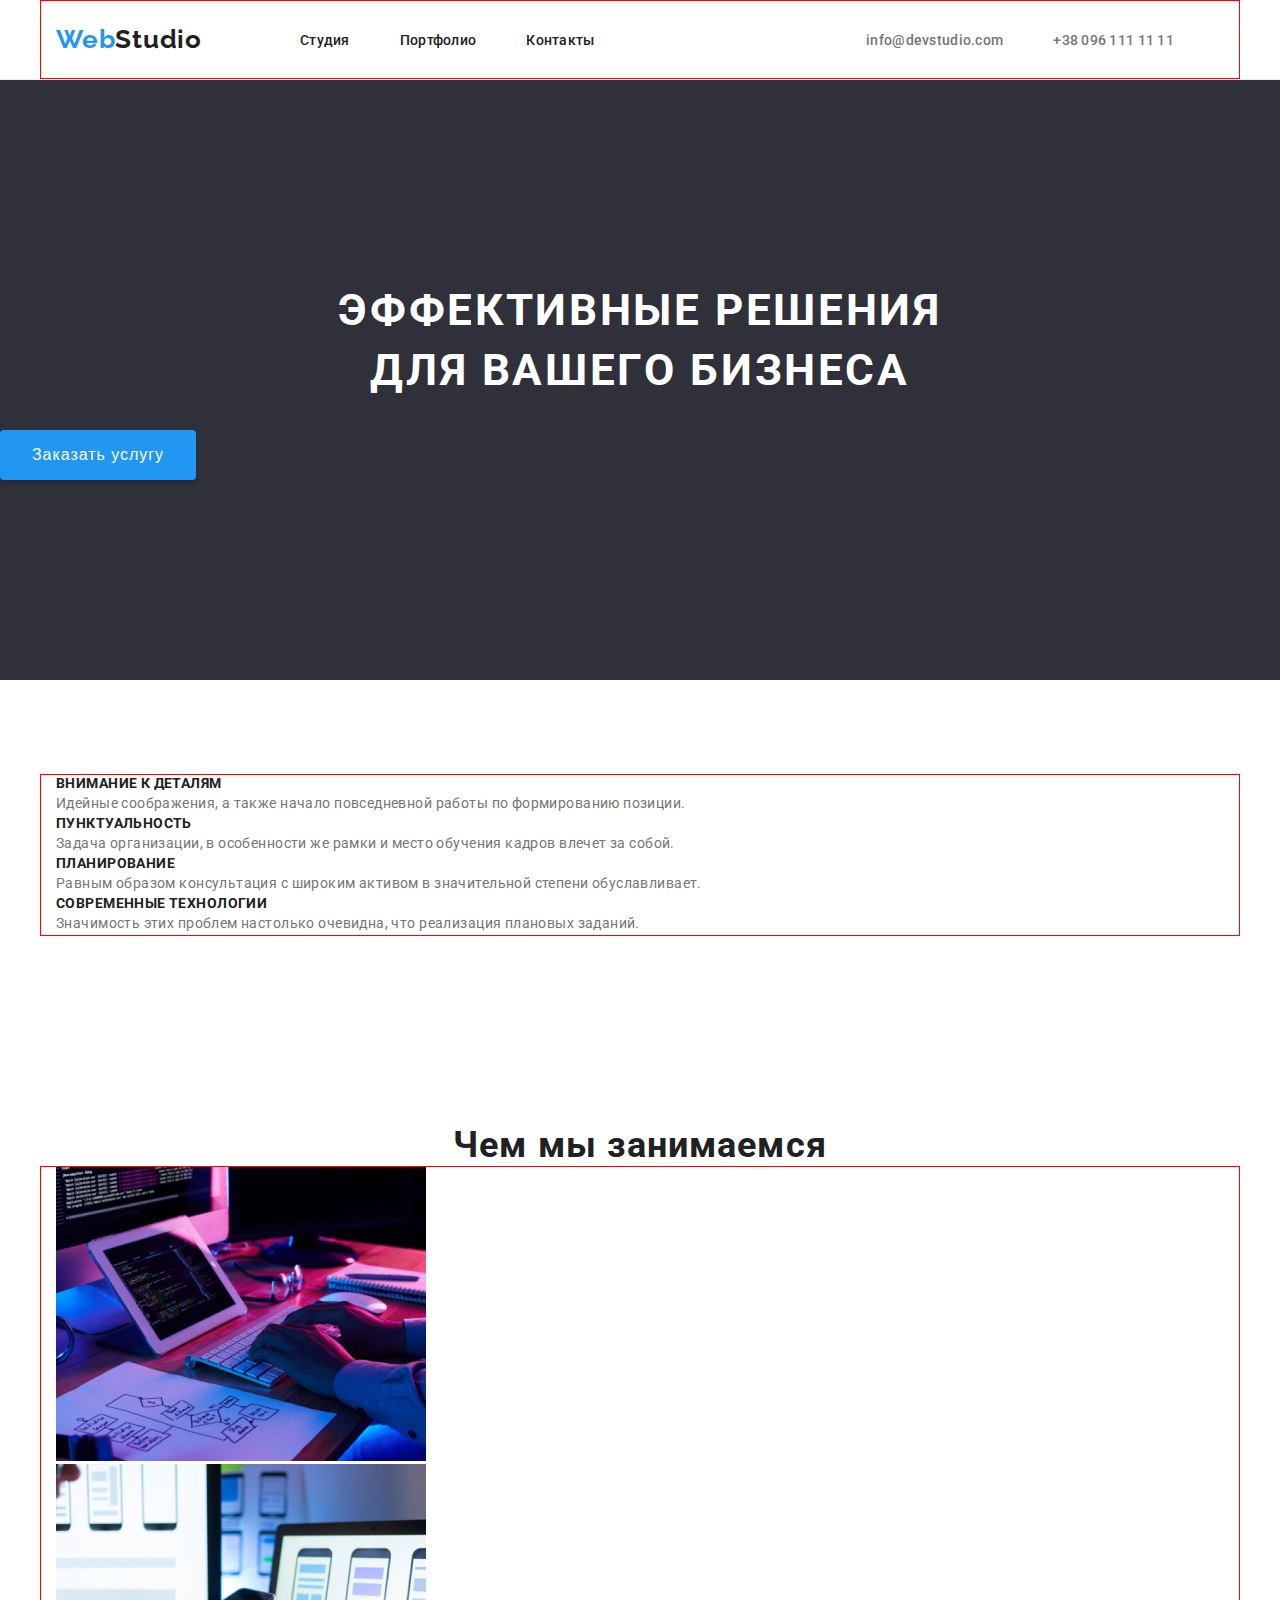
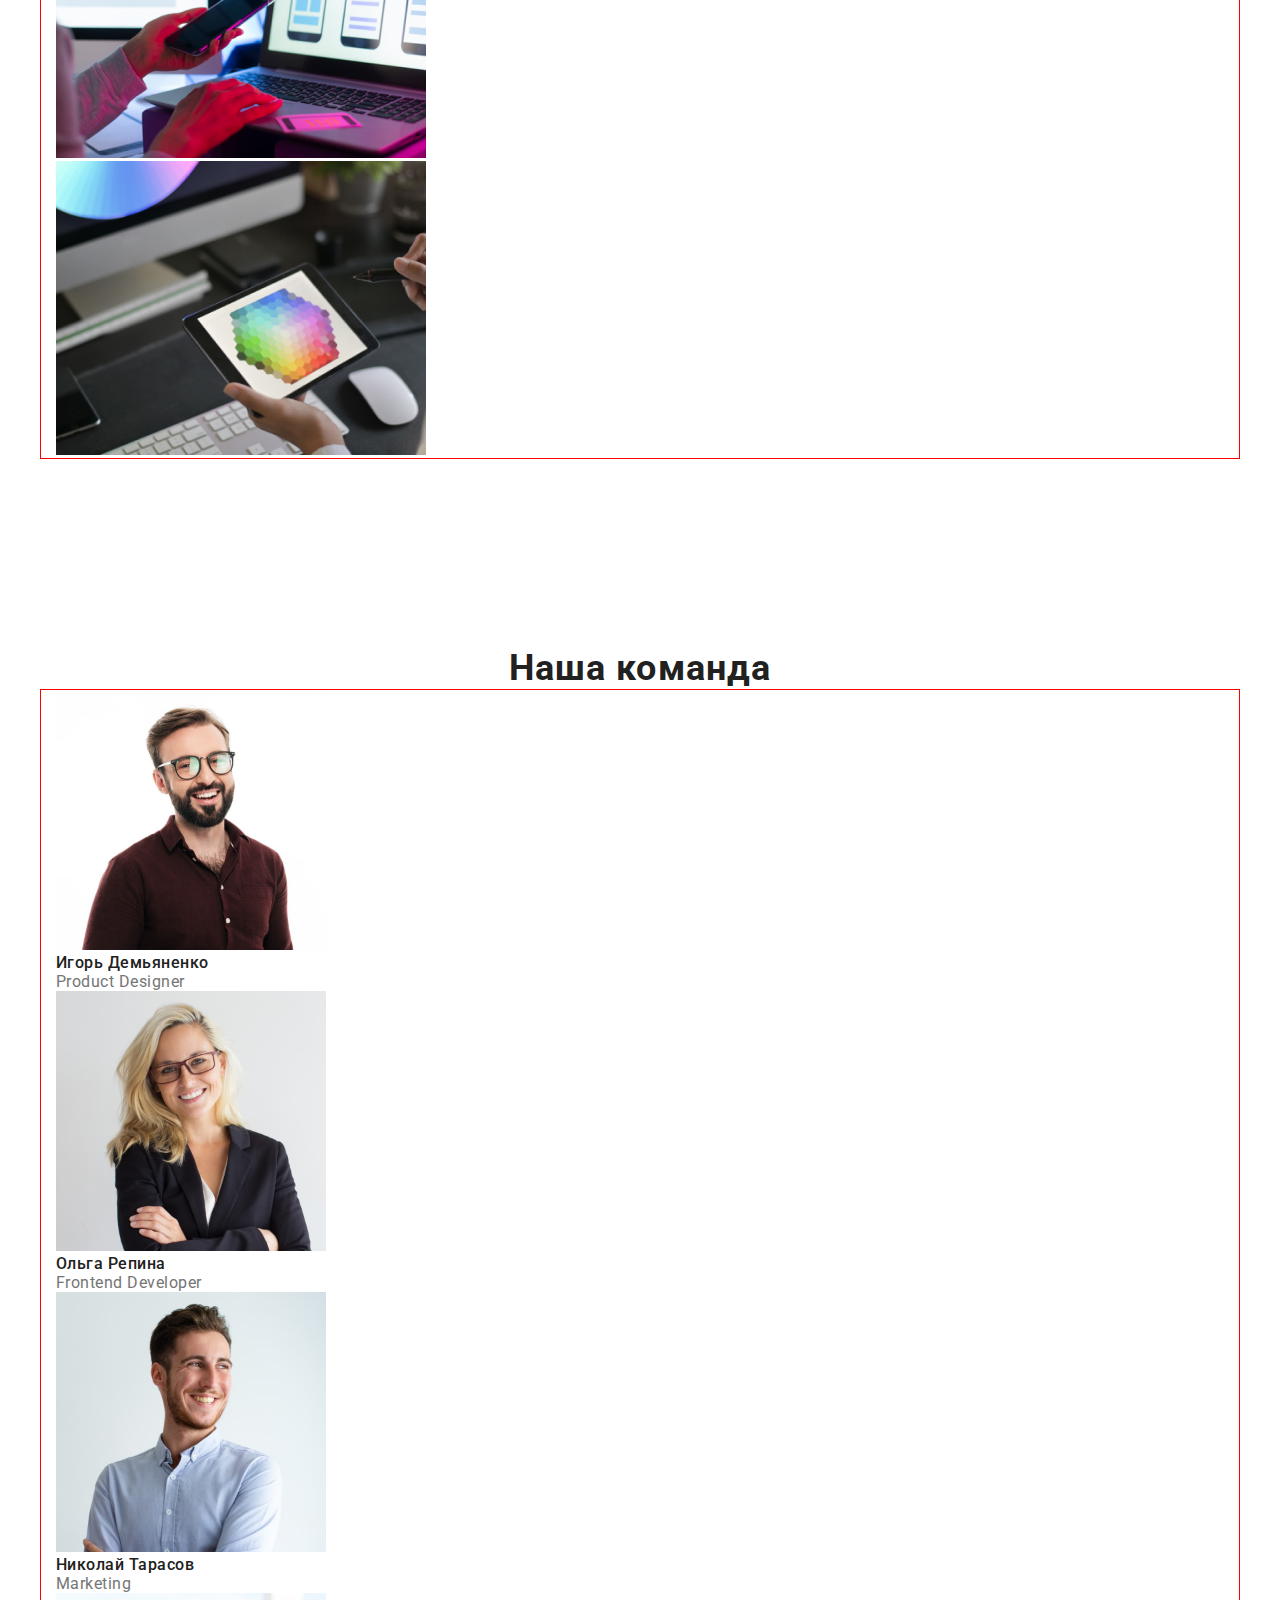
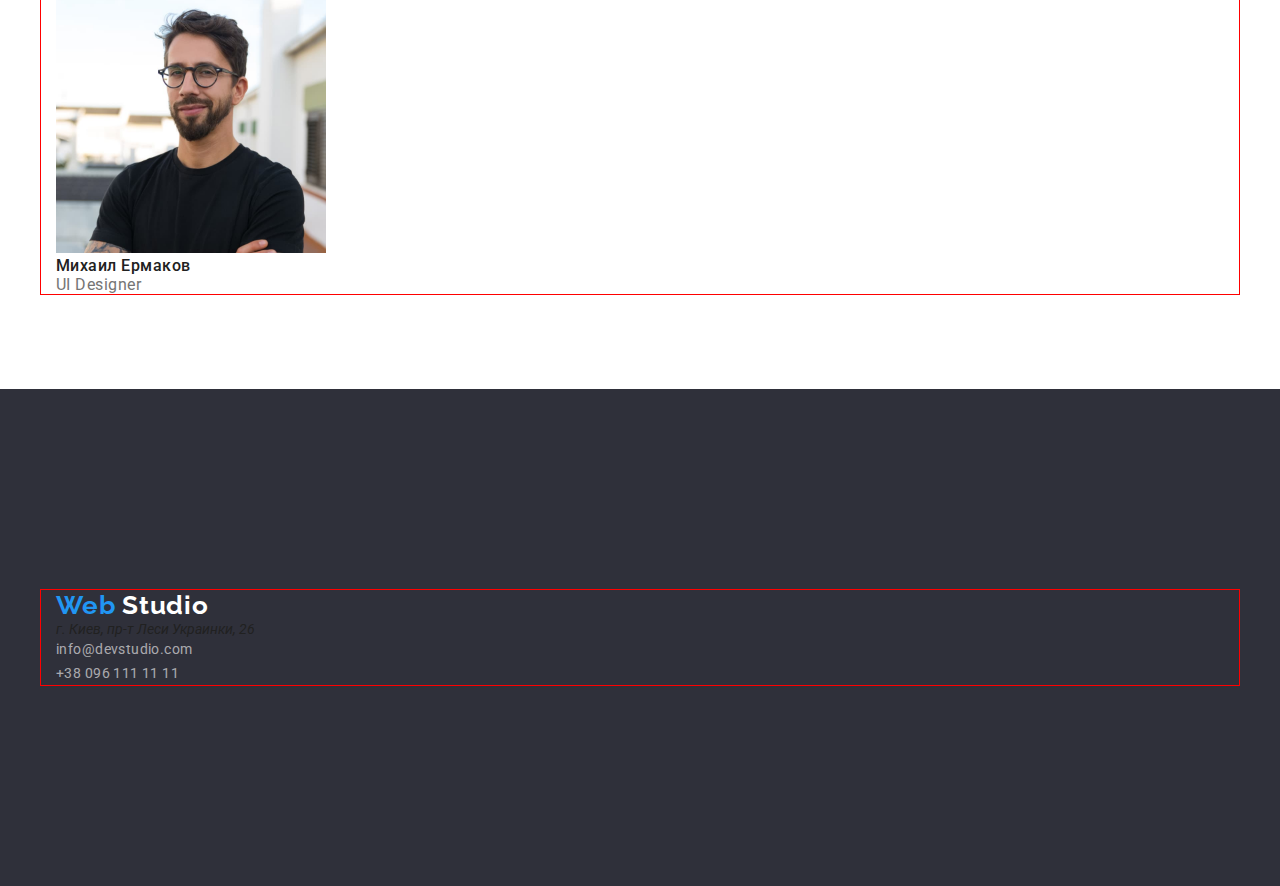
==== commit 98274f20: "css +port+inex" ====
--- a/index.html
+++ b/index.html
@@ -74,25 +74,25 @@
 
                 <!--What do we do?-->
                 <section class="section">
-                  <h2>Чем мы занимаемся</h2>
+                  <h2 class="doing">Чем мы занимаемся</h2>
                   <div class="container">
                   <ul>                
-                                    <li> <img src="images/img1-sec-do.png" alt="написание кода" width="370" height="294"/></li>
-                                    <li> <img src="images/img2-sec-do.png" alt="мобильные версии экранов" width="370" height="294"/></li>
-                                    <li> <img src="images/img3-sec-do.png" alt="графика на планшете" width="370" height="294"/></li>
+                                    <li> <img class="image-do" src="images/img1-sec-do.png" alt="написание кода" width="370" height="294"/></li>
+                                    <li> <img class="image-do" src="images/img2-sec-do.png" alt="мобильные версии экранов" width="370" height="294"/></li>
+                                    <li> <img class="image-do" src="images/img3-sec-do.png" alt="графика на планшете" width="370" height="294"/></li>
                   </ul>
                   </div>                                  
                 </section>
 
                 <!--Our team-->
                 <section class="section">
-                    <h2> Наша команда </h2>
+                    <h2 class="team"> Наша команда </h2>
                     <div class="container">
                     <ul>
-                      <li><img src="images/img1-sec-team.jpg" alt="Игорь Демьяненко Продакт Дизайнер" width="270" height="260"><p><a href="/">Игорь Демьяненко</a></p><p lang="en"><a href="/">Product Designer</a></p></li>
-                      <li><img src="images/img2-sec-team.jpg" alt="Ольга Репина Фронтендед Девелопер" width="270" height="260"><p><a href="/">Ольга Репина</a></p><p lang="en"><a href="/">Frontend Developer</a></li>
-                      <li><img src="images/img3-sec-team.jpg" alt="Николай Тарасов Маркетинг" width="270" height="260"><p><a href="/">Николай Тарасов</a></p><p lang="en"><a href="/">Marketing</a></li>
-                      <li><img src="images/img4-sec-team.jpg" alt="Михаил Ермаков Дизайнер пользовательского интерфейса" width="270" height="260"><p><a href="/">Михаил Ермаков</a></p><p lang="en"><a href="/">UI Designer</a></li>
+                      <li><img src="images/img1-sec-team.jpg" alt="Игорь Демьяненко Продакт Дизайнер" width="270" height="260"><p><a class="img-name" href="/">Игорь Демьяненко</a></p><p lang="en"><a class="img-proff" href="/">Product Designer</a></p></li>
+                      <li><img src="images/img2-sec-team.jpg" alt="Ольга Репина Фронтендед Девелопер" width="270" height="260"><p><a class="img-name" href="/">Ольга Репина</a></p><p lang="en"><a class="img-proff" href="/">Frontend Developer</a></li>
+                      <li><img src="images/img3-sec-team.jpg" alt="Николай Тарасов Маркетинг" width="270" height="260"><p><a class="img-name" href="/">Николай Тарасов</a></p><p lang="en"><a class="img-proff" href="/">Marketing</a></li>
+                      <li><img src="images/img4-sec-team.jpg" alt="Михаил Ермаков Дизайнер пользовательского интерфейса" width="270" height="260"><p><a class="img-name" href="/">Михаил Ермаков</a></p><p lang="en"><a class="img-proff" href="/">UI Designer</a></li>
                     </ul>
                     </div>
                 </section>
--- a/css/styles.css
+++ b/css/styles.css
@@ -140,7 +140,7 @@
 
 /* ===============Advantages styles 🧐 starts here========== */
 
-h3 .advantages{
+.advantages{
     font-family: Roboto;
     font-style: normal;
     font-weight: bold;
@@ -162,9 +162,10 @@
 }
 /* ===============Advantages styles 🧐 ends here========== */
 
-/* ===============DOING & COMMAND styles 🧐 starts here========== */
-
-h2 {
+/* ===============DOING & team styles 🧐 starts here========== */
+
+.doing,
+.team {
     margin: 0 auto;
     font-family: Roboto;
     font-style: normal;
@@ -176,8 +177,87 @@
     color: var(--main-color);
 }
 
-
-/* ===============DOING & COMMAND styles 🧐 ends here========== */
+.image-do li {
+    display: inline-block;
+}
+
+.img-name {
+    font-family: Roboto;
+    font-style: normal;
+    font-weight: 500;
+    font-size: 16px;
+    line-height: 19px;
+    text-align: center;
+    letter-spacing: 0.03em;
+    color: var(--main-color);
+
+}
+
+.img-proff {
+    font-family: Roboto;
+    font-style: normal;
+    font-weight: normal;
+    font-size: 16px;
+    line-height: 19px;
+    text-align: center;
+    letter-spacing: 0.03em;
+    color: var(--sec-color);
+
+}
+/* ===============DOING & team styles 🧐 ends here========== */
+
+/* ===============Portfolio styles 🧐 starts here========== */
+
+.all-btn {
+    font-family: Roboto;
+    font-style: normal;
+    font-weight: 500;
+    font-size: 16px;
+    line-height: 26px;
+    text-align: center;
+    letter-spacing: 0.03em;
+    color: #FFFFFF;
+    background: #2196F3;
+    box-shadow: 0px 3px 1px rgba(0, 0, 0, 0.1), 0px 1px 2px rgba(0, 0, 0, 0.08), 0px 2px 2px rgba(0, 0, 0, 0.12);
+    border-radius: 4px;
+}
+
+.web-btn,
+.apps-btn,
+.disg-btn,
+.markt-btn {
+    font-family: Roboto;
+    font-style: normal;
+    font-weight: 500;
+    font-size: 16px;
+    line-height: 26px;
+    text-align: center;
+    letter-spacing: 0.03em;
+    color: var(--main-color);
+    background: #F5F4FA;
+    border-radius: 4px;
+    }
+
+.product {
+font-family: Roboto;
+font-style: normal;
+font-weight: bold;
+font-size: 18px;
+line-height: 36px;
+letter-spacing: 0.06em;
+color: var(--main-color);
+}  
+.type-product {
+    font-family: Roboto;
+    font-style: normal;
+    font-weight: normal;
+    font-size: 16px;
+    line-height: 30px;
+    letter-spacing: 0.03em;
+    color: var(--sec-color);
+}
+
+/* ===============Portfolio styles 🧐 ends here========== */
 
 /* ===============Footer styles 🧐 starts here========== */
 .footer {
@@ -193,7 +273,7 @@
 font-size: 14px;
 line-height: 24px;
 letter-spacing: 0.03em;
-color: rgba(255, 255, 255, 0.6);
+color: #FFFFFF;
 
 }
 .address-footer {
@@ -204,4 +284,8 @@
     line-height: 24px;
     letter-spacing: 0.03em;
     color: rgba(255, 255, 255, 0.6);
-}+}
+
+/* ===============Footer styles 🧐 ends here========== */
+
+
